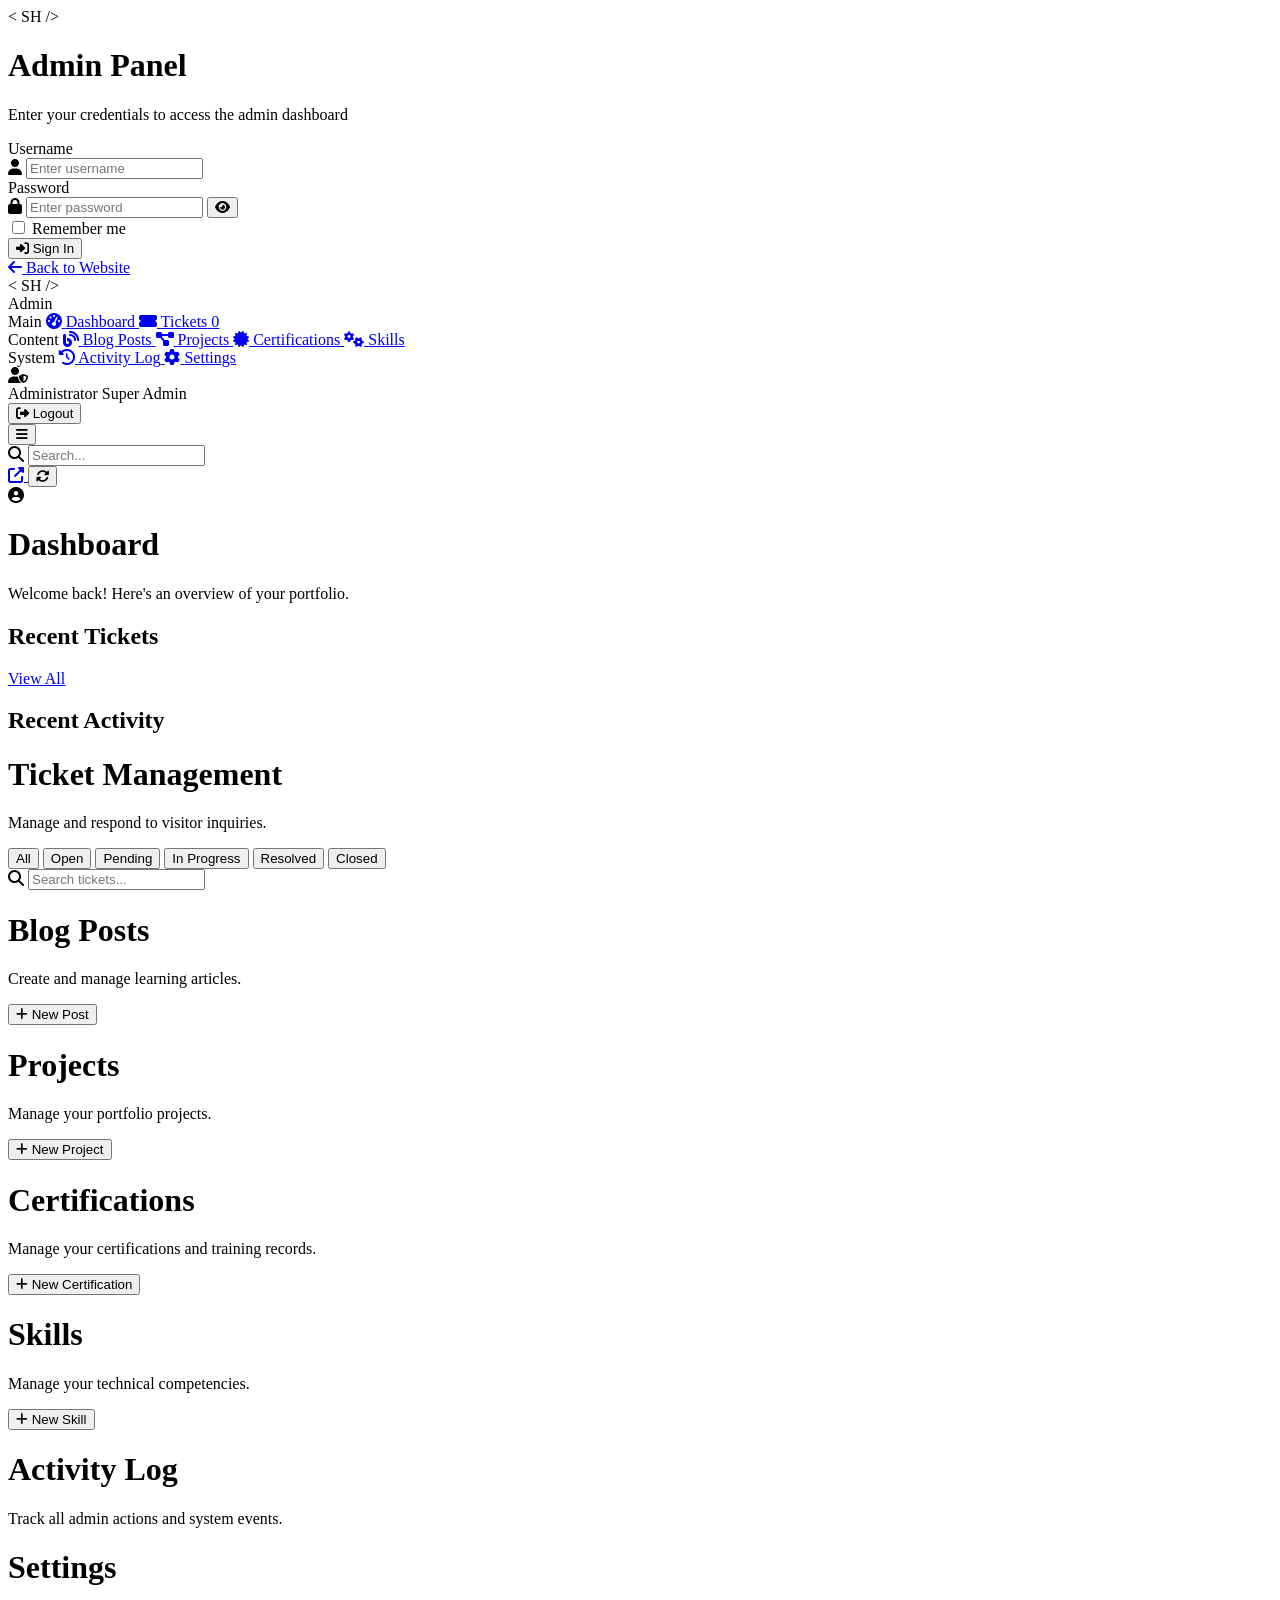
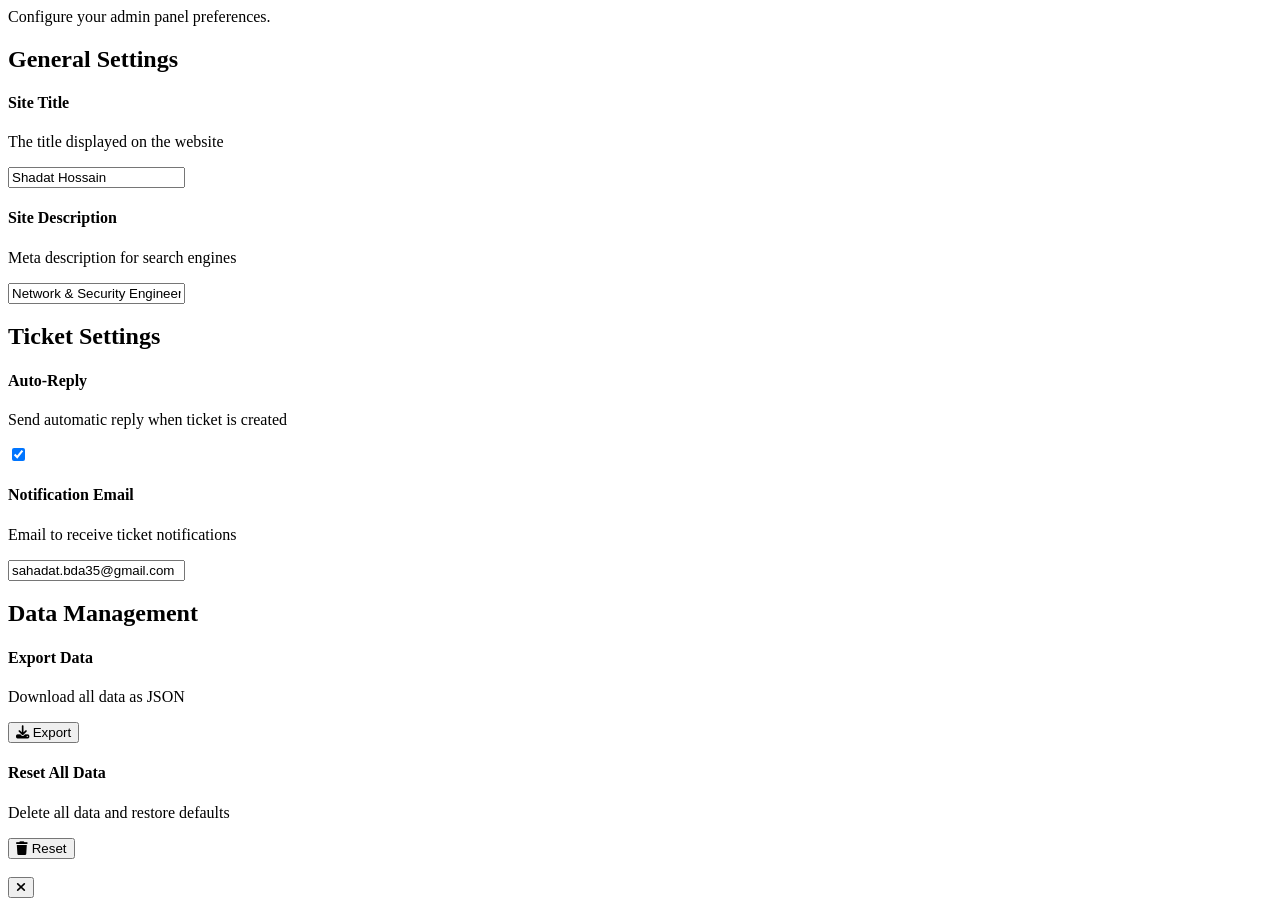
==== admin.html @ 89767248 "Add admin.html file" ====
<!DOCTYPE html>
<html lang="en" data-theme="dark">
<head>
    <meta charset="UTF-8">
    <meta name="viewport" content="width=device-width, initial-scale=1.0">
    <title>Admin Panel | Shadat Hossain</title>
    
    <link rel="preconnect" href="https://fonts.googleapis.com">
    <link rel="preconnect" href="https://fonts.gstatic.com" crossorigin>
    <link href="https://fonts.googleapis.com/css2?family=Inter:wght@300;400;500;600;700;800&family=JetBrains+Mono:wght@400;500;600&display=swap" rel="stylesheet">
    <link rel="stylesheet" href="https://cdnjs.cloudflare.com/ajax/libs/font-awesome/6.4.0/css/all.min.css">
    
    <link rel="stylesheet" href="css/style.css">
    <link rel="stylesheet" href="css/admin.css">
    <link rel="stylesheet" href="css/responsive.css">
</head>
<body class="admin-body">
    
    <!-- Login Screen -->
    <div id="loginScreen" class="login-screen">
        <div class="login-container">
            <div class="login-header">
                <div class="login-logo">
                    <span class="logo-bracket">&lt;</span>
                    <span class="logo-text">SH</span>
                    <span class="logo-bracket">/&gt;</span>
                </div>
                <h1>Admin Panel</h1>
                <p>Enter your credentials to access the admin dashboard</p>
            </div>
            
            <form id="loginForm" class="login-form">
                <div class="form-group">
                    <label for="username">Username</label>
                    <div class="input-wrapper">
                        <i class="fas fa-user"></i>
                        <input type="text" id="username" name="username" placeholder="Enter username" required autocomplete="username">
                    </div>
                </div>
                
                <div class="form-group">
                    <label for="password">Password</label>
                    <div class="input-wrapper">
                        <i class="fas fa-lock"></i>
                        <input type="password" id="password" name="password" placeholder="Enter password" required autocomplete="current-password">
                        <button type="button" class="password-toggle" id="passwordToggle">
                            <i class="fas fa-eye"></i>
                        </button>
                    </div>
                </div>
                
                <div class="form-options">
                    <label class="checkbox-label">
                        <input type="checkbox" id="rememberMe">
                        <span>Remember me</span>
                    </label>
                </div>
                
                <button type="submit" class="btn btn-primary btn-full" id="loginBtn">
                    <i class="fas fa-sign-in-alt"></i>
                    <span>Sign In</span>
                </button>
            </form>
            
            <div class="login-footer">
                <a href="index.html"><i class="fas fa-arrow-left"></i> Back to Website</a>
            </div>
        </div>
    </div>
    
    <!-- Admin Dashboard -->
    <div id="adminDashboard" class="admin-dashboard hidden">
        
        <!-- Sidebar -->
        <aside class="admin-sidebar" id="adminSidebar">
            <div class="sidebar-header">
                <div class="sidebar-logo">
                    <span class="logo-bracket">&lt;</span>
                    <span class="logo-text">SH</span>
                    <span class="logo-bracket">/&gt;</span>
                </div>
                <span class="sidebar-title">Admin</span>
            </div>
            
            <nav class="sidebar-nav">
                <div class="nav-section">
                    <span class="nav-section-title">Main</span>
                    <a href="#" class="sidebar-link active" data-page="dashboard">
                        <i class="fas fa-tachometer-alt"></i>
                        <span>Dashboard</span>
                    </a>
                    <a href="#" class="sidebar-link" data-page="tickets">
                        <i class="fas fa-ticket-alt"></i>
                        <span>Tickets</span>
                        <span class="nav-badge" id="ticketsBadge">0</span>
                    </a>
                </div>
                
                <div class="nav-section">
                    <span class="nav-section-title">Content</span>
                    <a href="#" class="sidebar-link" data-page="posts">
                        <i class="fas fa-blog"></i>
                        <span>Blog Posts</span>
                    </a>
                    <a href="#" class="sidebar-link" data-page="projects">
                        <i class="fas fa-project-diagram"></i>
                        <span>Projects</span>
                    </a>
                    <a href="#" class="sidebar-link" data-page="certifications">
                        <i class="fas fa-certificate"></i>
                        <span>Certifications</span>
                    </a>
                    <a href="#" class="sidebar-link" data-page="skills">
                        <i class="fas fa-cogs"></i>
                        <span>Skills</span>
                    </a>
                </div>
                
                <div class="nav-section">
                    <span class="nav-section-title">System</span>
                    <a href="#" class="sidebar-link" data-page="activity">
                        <i class="fas fa-history"></i>
                        <span>Activity Log</span>
                    </a>
                    <a href="#" class="sidebar-link" data-page="settings">
                        <i class="fas fa-cog"></i>
                        <span>Settings</span>
                    </a>
                </div>
            </nav>
            
            <div class="sidebar-footer">
                <div class="admin-info">
                    <div class="admin-avatar">
                        <i class="fas fa-user-shield"></i>
                    </div>
                    <div class="admin-details">
                        <span class="admin-name" id="adminName">Administrator</span>
                        <span class="admin-role">Super Admin</span>
                    </div>
                </div>
                <button class="btn btn-outline btn-sm" id="logoutBtn">
                    <i class="fas fa-sign-out-alt"></i>
                    Logout
                </button>
            </div>
        </aside>
        
        <!-- Main Content -->
        <main class="admin-main">
            
            <!-- Top Bar -->
            <header class="admin-topbar">
                <button class="sidebar-toggle" id="sidebarToggle">
                    <i class="fas fa-bars"></i>
                </button>
                <div class="topbar-search">
                    <i class="fas fa-search"></i>
                    <input type="text" placeholder="Search..." id="globalSearch">
                </div>
                <div class="topbar-actions">
                    <a href="index.html" class="topbar-btn" title="View Website">
                        <i class="fas fa-external-link-alt"></i>
                    </a>
                    <button class="topbar-btn" id="refreshBtn" title="Refresh">
                        <i class="fas fa-sync-alt"></i>
                    </button>
                    <div class="topbar-user">
                        <i class="fas fa-user-circle"></i>
                    </div>
                </div>
            </header>
            
            <!-- Dashboard Page -->
            <div class="admin-page active" id="page-dashboard">
                <div class="page-header">
                    <h1>Dashboard</h1>
                    <p>Welcome back! Here's an overview of your portfolio.</p>
                </div>
                
                <!-- Stats Grid -->
                <div class="stats-grid" id="statsGrid">
                    <!-- Stats will be dynamically loaded -->
                </div>
                
                <!-- Recent Tickets -->
                <div class="dashboard-section">
                    <div class="section-header-inline">
                        <h2>Recent Tickets</h2>
                        <a href="#" class="btn btn-outline btn-sm" data-page="tickets">View All</a>
                    </div>
                    <div class="tickets-list" id="recentTickets">
                        <!-- Recent tickets will be loaded here -->
                    </div>
                </div>
                
                <!-- Recent Activity -->
                <div class="dashboard-section">
                    <div class="section-header-inline">
                        <h2>Recent Activity</h2>
                    </div>
                    <div class="activity-list" id="recentActivity">
                        <!-- Activity will be loaded here -->
                    </div>
                </div>
            </div>
            
            <!-- Tickets Page -->
            <div class="admin-page" id="page-tickets">
                <div class="page-header">
                    <h1>Ticket Management</h1>
                    <p>Manage and respond to visitor inquiries.</p>
                </div>
                
                <!-- Ticket Stats -->
                <div class="ticket-stats" id="ticketStats">
                    <!-- Stats will be loaded here -->
                </div>
                
                <!-- Filters -->
                <div class="ticket-filters">
                    <div class="filter-buttons" id="ticketFilterButtons">
                        <button class="filter-btn active" data-status="all">All</button>
                        <button class="filter-btn" data-status="open">Open</button>
                        <button class="filter-btn" data-status="pending">Pending</button>
                        <button class="filter-btn" data-status="in_progress">In Progress</button>
                        <button class="filter-btn" data-status="resolved">Resolved</button>
                        <button class="filter-btn" data-status="closed">Closed</button>
                    </div>
                    <div class="search-box">
                        <i class="fas fa-search"></i>
                        <input type="text" id="ticketSearch" placeholder="Search tickets...">
                    </div>
                </div>
                
                <!-- Tickets List -->
                <div class="tickets-container" id="ticketsContainer">
                    <!-- Tickets will be loaded here -->
                </div>
            </div>
            
            <!-- Blog Posts Page -->
            <div class="admin-page" id="page-posts">
                <div class="page-header">
                    <div>
                        <h1>Blog Posts</h1>
                        <p>Create and manage learning articles.</p>
                    </div>
                    <button class="btn btn-primary" id="newPostBtn">
                        <i class="fas fa-plus"></i>
                        New Post
                    </button>
                </div>
                
                <div class="posts-container" id="postsContainer">
                    <!-- Posts will be loaded here -->
                </div>
            </div>
            
            <!-- Projects Page -->
            <div class="admin-page" id="page-projects">
                <div class="page-header">
                    <div>
                        <h1>Projects</h1>
                        <p>Manage your portfolio projects.</p>
                    </div>
                    <button class="btn btn-primary" id="newProjectBtn">
                        <i class="fas fa-plus"></i>
                        New Project
                    </button>
                </div>
                
                <div class="items-container" id="projectsContainer">
                    <!-- Projects will be loaded here -->
                </div>
            </div>
            
            <!-- Certifications Page -->
            <div class="admin-page" id="page-certifications">
                <div class="page-header">
                    <div>
                        <h1>Certifications</h1>
                        <p>Manage your certifications and training records.</p>
                    </div>
                    <button class="btn btn-primary" id="newCertBtn">
                        <i class="fas fa-plus"></i>
                        New Certification
                    </button>
                </div>
                
                <div class="items-container" id="certsContainer">
                    <!-- Certifications will be loaded here -->
                </div>
            </div>
            
            <!-- Skills Page -->
            <div class="admin-page" id="page-skills">
                <div class="page-header">
                    <div>
                        <h1>Skills</h1>
                        <p>Manage your technical competencies.</p>
                    </div>
                    <button class="btn btn-primary" id="newSkillBtn">
                        <i class="fas fa-plus"></i>
                        New Skill
                    </button>
                </div>
                
                <div class="items-container" id="skillsContainer">
                    <!-- Skills will be loaded here -->
                </div>
            </div>
            
            <!-- Activity Log Page -->
            <div class="admin-page" id="page-activity">
                <div class="page-header">
                    <h1>Activity Log</h1>
                    <p>Track all admin actions and system events.</p>
                </div>
                
                <div class="activity-container" id="activityContainer">
                    <!-- Activity will be loaded here -->
                </div>
            </div>
            
            <!-- Settings Page -->
            <div class="admin-page" id="page-settings">
                <div class="page-header">
                    <h1>Settings</h1>
                    <p>Configure your admin panel preferences.</p>
                </div>
                
                <div class="settings-container">
                    <div class="settings-section">
                        <h2>General Settings</h2>
                        <div class="setting-item">
                            <div class="setting-info">
                                <h4>Site Title</h4>
                                <p>The title displayed on the website</p>
                            </div>
                            <input type="text" class="setting-input" id="settingSiteTitle" value="Shadat Hossain">
                        </div>
                        <div class="setting-item">
                            <div class="setting-info">
                                <h4>Site Description</h4>
                                <p>Meta description for search engines</p>
                            </div>
                            <input type="text" class="setting-input" id="settingSiteDesc" value="Network & Security Engineer Portfolio">
                        </div>
                    </div>
                    
                    <div class="settings-section">
                        <h2>Ticket Settings</h2>
                        <div class="setting-item">
                            <div class="setting-info">
                                <h4>Auto-Reply</h4>
                                <p>Send automatic reply when ticket is created</p>
                            </div>
                            <label class="toggle-switch">
                                <input type="checkbox" id="settingAutoReply" checked>
                                <span class="toggle-slider"></span>
                            </label>
                        </div>
                        <div class="setting-item">
                            <div class="setting-info">
                                <h4>Notification Email</h4>
                                <p>Email to receive ticket notifications</p>
                            </div>
                            <input type="email" class="setting-input" id="settingNotifyEmail" value="sahadat.bda35@gmail.com">
                        </div>
                    </div>
                    
                    <div class="settings-section">
                        <h2>Data Management</h2>
                        <div class="setting-item">
                            <div class="setting-info">
                                <h4>Export Data</h4>
                                <p>Download all data as JSON</p>
                            </div>
                            <button class="btn btn-outline" id="exportDataBtn">
                                <i class="fas fa-download"></i>
                                Export
                            </button>
                        </div>
                        <div class="setting-item danger">
                            <div class="setting-info">
                                <h4>Reset All Data</h4>
                                <p>Delete all data and restore defaults</p>
                            </div>
                            <button class="btn btn-danger" id="resetDataBtn">
                                <i class="fas fa-trash"></i>
                                Reset
                            </button>
                        </div>
                    </div>
                </div>
            </div>
            
        </main>
    </div>
    
    <!-- Toast Container -->
    <div class="toast-container" id="toastContainer"></div>
    
    <!-- Modal -->
    <div class="modal-overlay" id="modalOverlay">
        <div class="modal" id="modal">
            <div class="modal-header">
                <h3 class="modal-title" id="modalTitle"></h3>
                <button class="modal-close" id="modalClose">
                    <i class="fas fa-times"></i>
                </button>
            </div>
            <div class="modal-body" id="modalBody"></div>
        </div>
    </div>
    
    <!-- Scripts -->
    <script src="js/utils.js"></script>
    <script src="js/tickets.js"></script>
    <script src="js/blog.js"></script>
    <script src="js/admin.js"></script>
</body>
</html>
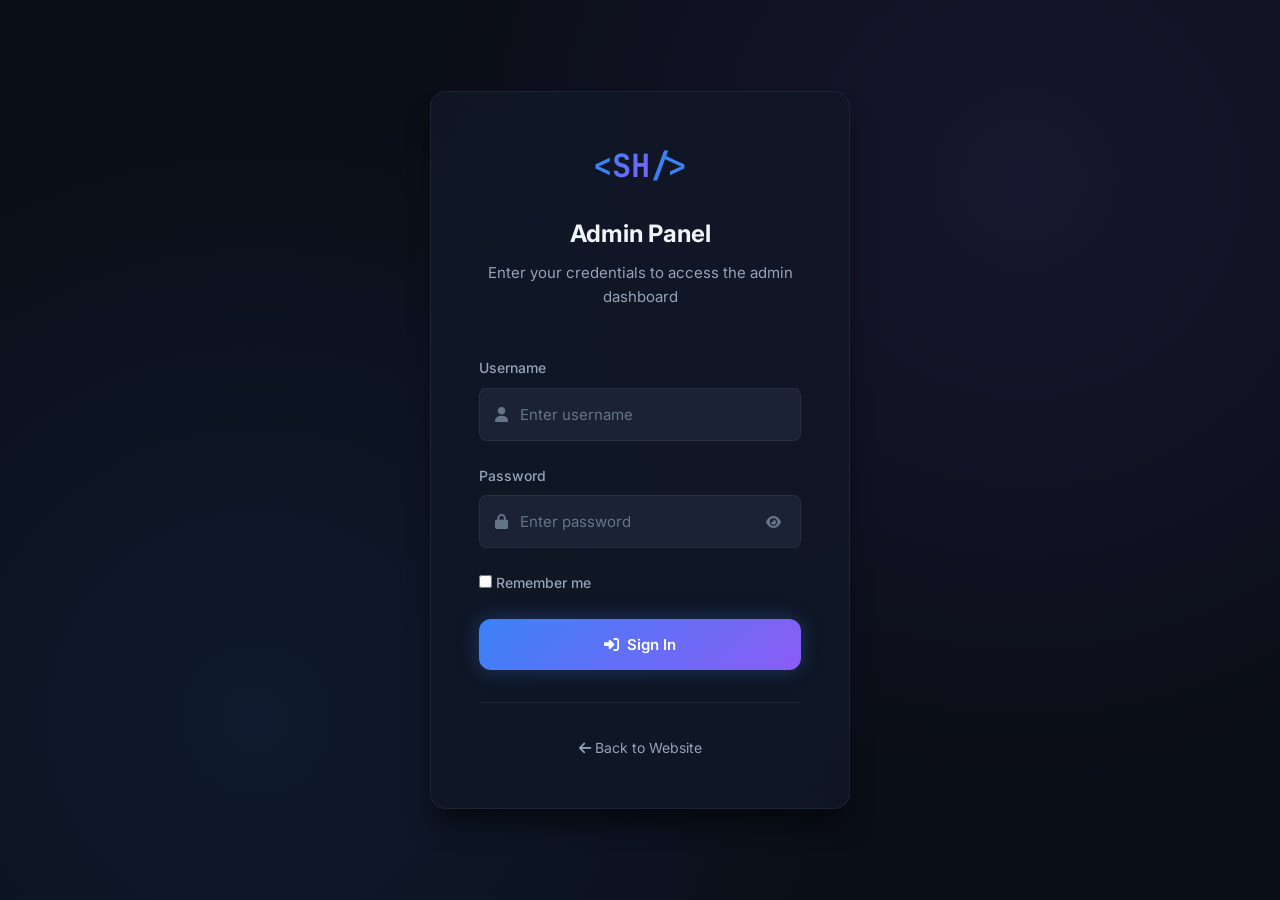
==== commit f1e427ee: "Update admin.html" ====
--- a/admin.html
+++ b/admin.html
@@ -331,6 +331,106 @@
                 </div>
                 
                 <div class="settings-container">
+
+                    <!-- NEW: Profile Settings -->
+                    <div class="settings-section">
+                        <h2>Profile Settings</h2>
+                        <div class="setting-item profile-upload-section">
+                            <div class="setting-info">
+                                <h4>Profile Picture</h4>
+                                <p>Upload your photo (appears in the hero section)</p>
+                            </div>
+                            <div class="profile-upload-container">
+                                <div class="profile-preview" id="profilePreview">
+                                    <i class="fas fa-user"></i>
+                                </div>
+                                <input type="file" id="profileImageInput" accept="image/*" hidden>
+                                <button class="btn btn-outline btn-sm" onclick="document.getElementById('profileImageInput').click()">
+                                    <i class="fas fa-upload"></i> Upload
+                                </button>
+                                <button class="btn btn-danger btn-sm" id="removeProfileBtn">
+                                    <i class="fas fa-trash"></i> Remove
+                                </button>
+                            </div>
+                        </div>
+                        <div class="setting-item">
+                            <div class="setting-info">
+                                <h4>Display Name</h4>
+                                <p>Your name shown on the website</p>
+                            </div>
+                            <input type="text" class="setting-input" id="settingDisplayName" value="Shadat Hossain">
+                        </div>
+                        <div class="setting-item">
+                            <div class="setting-info">
+                                <h4>Professional Title</h4>
+                                <p>Your role / title</p>
+                            </div>
+                            <input type="text" class="setting-input" id="settingTitle" value="Network & Security Engineer">
+                        </div>
+                        <div class="setting-item">
+                            <div class="setting-info">
+                                <h4>Tagline / Badge Text</h4>
+                                <p>Short status text shown in hero badge</p>
+                            </div>
+                            <input type="text" class="setting-input" id="settingTagline" value="Available for opportunities">
+                        </div>
+                    </div>
+
+                    <!-- NEW: Social Media Links -->
+                    <div class="settings-section">
+                        <h2>Social Media Links</h2>
+                        <div class="setting-item">
+                            <div class="setting-info"><h4><i class="fab fa-github"></i> GitHub</h4></div>
+                            <input type="url" class="setting-input" id="settingGithub" placeholder="https://github.com/username">
+                        </div>
+                        <div class="setting-item">
+                            <div class="setting-info"><h4><i class="fab fa-linkedin"></i> LinkedIn</h4></div>
+                            <input type="url" class="setting-input" id="settingLinkedin" placeholder="https://linkedin.com/in/username">
+                        </div>
+                        <div class="setting-item">
+                            <div class="setting-info"><h4><i class="fab fa-twitter"></i> Twitter / X</h4></div>
+                            <input type="url" class="setting-input" id="settingTwitter" placeholder="https://twitter.com/username">
+                        </div>
+                        <div class="setting-item">
+                            <div class="setting-info"><h4><i class="fab fa-facebook"></i> Facebook</h4></div>
+                            <input type="url" class="setting-input" id="settingFacebook" placeholder="https://facebook.com/username">
+                        </div>
+                        <div class="setting-item">
+                            <div class="setting-info"><h4><i class="fab fa-whatsapp"></i> WhatsApp</h4></div>
+                            <input type="url" class="setting-input" id="settingWhatsapp" placeholder="https://wa.me/8801XXXXXXXXX">
+                        </div>
+                        <div class="setting-item">
+                            <div class="setting-info"><h4><i class="fas fa-envelope"></i> Email</h4></div>
+                            <input type="email" class="setting-input" id="settingEmail" placeholder="your@email.com">
+                        </div>
+                        <div class="setting-item">
+                            <div class="setting-info"><h4><i class="fas fa-phone"></i> Phone</h4></div>
+                            <input type="tel" class="setting-input" id="settingPhone" placeholder="+880 1XXX XXXXXX">
+                        </div>
+                    </div>
+
+                    <!-- NEW: CV / Resume -->
+                    <div class="settings-section">
+                        <h2>CV / Resume</h2>
+                        <div class="setting-item">
+                            <div class="setting-info">
+                                <h4>CV File</h4>
+                                <p>Upload your CV (PDF recommended)</p>
+                            </div>
+                            <div class="profile-upload-container">
+                                <input type="file" id="cvFileInput" accept=".pdf,.doc,.docx" hidden>
+                                <button class="btn btn-outline btn-sm" onclick="document.getElementById('cvFileInput').click()">
+                                    <i class="fas fa-upload"></i> Upload CV
+                                </button>
+                                <span id="cvFileName" style="font-size: 0.875rem; color: var(--text-muted);">No file uploaded</span>
+                            </div>
+                        </div>
+                        <div class="setting-item">
+                            <div class="setting-info"><h4>CV Button Text</h4></div>
+                            <input type="text" class="setting-input" id="settingCvButtonText" value="View CV">
+                        </div>
+                    </div>
+
                     <div class="settings-section">
                         <h2>General Settings</h2>
                         <div class="setting-item">
--- a/css/style.css
+++ b/css/style.css
@@ -0,0 +1,2956 @@
+/* ============================================================
+   SHADAT HOSSAIN PORTFOLIO - MAIN STYLESHEET
+   International Level Professional Portfolio
+   ============================================================ */
+
+/* ============================================================
+   CSS VARIABLES & THEMING
+   ============================================================ */
+:root {
+    /* Colors - Dark Theme (Default) */
+    --bg-primary: #0a0e17;
+    --bg-secondary: #111827;
+    --bg-tertiary: #1a2234;
+    --bg-card: rgba(17, 24, 39, 0.8);
+    --bg-elevated: #1e293b;
+    --bg-hover: #263044;
+    
+    /* Text Colors */
+    --text-primary: #f1f5f9;
+    --text-secondary: #94a3b8;
+    --text-muted: #64748b;
+    --text-inverse: #0a0e17;
+    
+    /* Accent Colors */
+    --accent-primary: #3b82f6;
+    --accent-secondary: #8b5cf6;
+    --accent-tertiary: #06b6d4;
+    --accent-success: #10b981;
+    --accent-warning: #f59e0b;
+    --accent-danger: #ef4444;
+    --accent-info: #0ea5e9;
+    
+    /* Gradients */
+    --gradient-primary: linear-gradient(135deg, #3b82f6 0%, #8b5cf6 100%);
+    --gradient-secondary: linear-gradient(135deg, #06b6d4 0%, #3b82f6 100%);
+    --gradient-accent: linear-gradient(135deg, #8b5cf6 0%, #ec4899 100%);
+    --gradient-success: linear-gradient(135deg, #10b981 0%, #06b6d4 100%);
+    --gradient-danger: linear-gradient(135deg, #ef4444 0%, #f59e0b 100%);
+    
+    /* Borders */
+    --border-color: rgba(148, 163, 184, 0.1);
+    --border-hover: rgba(148, 163, 184, 0.2);
+    --border-accent: rgba(59, 130, 246, 0.3);
+    
+    /* Shadows */
+    --shadow-sm: 0 1px 2px rgba(0, 0, 0, 0.3);
+    --shadow-md: 0 4px 6px -1px rgba(0, 0, 0, 0.4);
+    --shadow-lg: 0 10px 15px -3px rgba(0, 0, 0, 0.5);
+    --shadow-xl: 0 20px 25px -5px rgba(0, 0, 0, 0.5);
+    --shadow-glow: 0 0 20px rgba(59, 130, 246, 0.3);
+    
+    /* Typography */
+    --font-sans: 'Inter', -apple-system, BlinkMacSystemFont, 'Segoe UI', sans-serif;
+    --font-mono: 'JetBrains Mono', 'Fira Code', monospace;
+    --font-display: 'Space Grotesk', 'Inter', sans-serif;
+    
+    /* Spacing */
+    --space-xs: 0.25rem;
+    --space-sm: 0.5rem;
+    --space-md: 1rem;
+    --space-lg: 1.5rem;
+    --space-xl: 2rem;
+    --space-2xl: 3rem;
+    --space-3xl: 4rem;
+    --space-4xl: 6rem;
+    
+    /* Border Radius */
+    --radius-sm: 0.375rem;
+    --radius-md: 0.5rem;
+    --radius-lg: 0.75rem;
+    --radius-xl: 1rem;
+    --radius-2xl: 1.5rem;
+    --radius-full: 9999px;
+    
+    /* Transitions */
+    --transition-fast: 150ms ease;
+    --transition-base: 250ms ease;
+    --transition-slow: 350ms ease;
+    
+    /* Layout */
+    --container-max: 1400px;
+    --nav-height: 80px;
+}
+
+/* Light Theme */
+[data-theme="light"] {
+    --bg-primary: #f8fafc;
+    --bg-secondary: #f1f5f9;
+    --bg-tertiary: #e2e8f0;
+    --bg-card: rgba(255, 255, 255, 0.9);
+    --bg-elevated: #ffffff;
+    --bg-hover: #f1f5f9;
+    
+    --text-primary: #0f172a;
+    --text-secondary: #475569;
+    --text-muted: #94a3b8;
+    --text-inverse: #f8fafc;
+    
+    --border-color: rgba(15, 23, 42, 0.1);
+    --border-hover: rgba(15, 23, 42, 0.2);
+    
+    --shadow-sm: 0 1px 2px rgba(0, 0, 0, 0.05);
+    --shadow-md: 0 4px 6px -1px rgba(0, 0, 0, 0.1);
+    --shadow-lg: 0 10px 15px -3px rgba(0, 0, 0, 0.1);
+    --shadow-xl: 0 20px 25px -5px rgba(0, 0, 0, 0.1);
+    --shadow-glow: 0 0 20px rgba(59, 130, 246, 0.2);
+}
+
+/* ============================================================
+   RESET & BASE STYLES
+   ============================================================ */
+*, *::before, *::after {
+    margin: 0;
+    padding: 0;
+    box-sizing: border-box;
+}
+
+html {
+    scroll-behavior: smooth;
+    scroll-padding-top: var(--nav-height);
+    font-size: 16px;
+    -webkit-font-smoothing: antialiased;
+    -moz-osx-font-smoothing: grayscale;
+}
+
+body {
+    font-family: var(--font-sans);
+    background-color: var(--bg-primary);
+    color: var(--text-primary);
+    line-height: 1.6;
+    overflow-x: hidden;
+    min-height: 100vh;
+    transition: background-color var(--transition-base), color var(--transition-base);
+}
+
+body.modal-open {
+    overflow: hidden;
+}
+
+a {
+    color: inherit;
+    text-decoration: none;
+    transition: color var(--transition-fast);
+}
+
+button {
+    font-family: inherit;
+    cursor: pointer;
+    border: none;
+    background: none;
+}
+
+img {
+    max-width: 100%;
+    height: auto;
+    display: block;
+}
+
+ul, ol {
+    list-style: none;
+}
+
+input, textarea, select {
+    font-family: inherit;
+    font-size: inherit;
+}
+
+/* Selection */
+::selection {
+    background: var(--accent-primary);
+    color: white;
+}
+
+/* Scrollbar */
+::-webkit-scrollbar {
+    width: 10px;
+    height: 10px;
+}
+
+::-webkit-scrollbar-track {
+    background: var(--bg-secondary);
+}
+
+::-webkit-scrollbar-thumb {
+    background: var(--bg-hover);
+    border-radius: var(--radius-full);
+    border: 2px solid var(--bg-secondary);
+}
+
+::-webkit-scrollbar-thumb:hover {
+    background: var(--accent-primary);
+}
+
+/* ============================================================
+   PRELOADER
+   ============================================================ */
+.preloader {
+    position: fixed;
+    inset: 0;
+    background: var(--bg-primary);
+    display: flex;
+    align-items: center;
+    justify-content: center;
+    z-index: 10000;
+    transition: opacity 0.5s ease, visibility 0.5s ease;
+}
+
+.preloader.hidden {
+    opacity: 0;
+    visibility: hidden;
+}
+
+.preloader-content {
+    text-align: center;
+}
+
+.terminal-loader {
+    font-family: var(--font-mono);
+    font-size: 1rem;
+    color: var(--accent-primary);
+    margin-bottom: var(--space-lg);
+}
+
+.terminal-prompt {
+    color: var(--accent-success);
+}
+
+.terminal-text {
+    color: var(--text-secondary);
+}
+
+.cursor {
+    animation: blink 1s step-end infinite;
+}
+
+@keyframes blink {
+    0%, 100% { opacity: 1; }
+    50% { opacity: 0; }
+}
+
+.loader-progress {
+    width: 300px;
+    height: 4px;
+    background: var(--bg-tertiary);
+    border-radius: var(--radius-full);
+    overflow: hidden;
+    margin: 0 auto;
+}
+
+.loader-bar {
+    height: 100%;
+    width: 0;
+    background: var(--gradient-primary);
+    border-radius: var(--radius-full);
+    transition: width 0.3s ease;
+}
+
+/* ============================================================
+   BACKGROUND EFFECTS
+   ============================================================ */
+.bg-effects {
+    position: fixed;
+    inset: 0;
+    pointer-events: none;
+    z-index: -1;
+    overflow: hidden;
+}
+
+.grid-overlay {
+    position: absolute;
+    inset: 0;
+    background-image: 
+        linear-gradient(rgba(59, 130, 246, 0.03) 1px, transparent 1px),
+        linear-gradient(90deg, rgba(59, 130, 246, 0.03) 1px, transparent 1px);
+    background-size: 50px 50px;
+    mask-image: radial-gradient(ellipse at center, black 0%, transparent 70%);
+}
+
+.glow-orb {
+    position: absolute;
+    border-radius: 50%;
+    filter: blur(100px);
+    opacity: 0.3;
+    animation: float 20s ease-in-out infinite;
+}
+
+.glow-orb-1 {
+    width: 600px;
+    height: 600px;
+    background: var(--accent-primary);
+    top: -200px;
+    right: -200px;
+    animation-delay: 0s;
+}
+
+.glow-orb-2 {
+    width: 500px;
+    height: 500px;
+    background: var(--accent-secondary);
+    bottom: -150px;
+    left: -150px;
+    animation-delay: -7s;
+}
+
+.glow-orb-3 {
+    width: 400px;
+    height: 400px;
+    background: var(--accent-tertiary);
+    top: 50%;
+    left: 50%;
+    transform: translate(-50%, -50%);
+    animation-delay: -14s;
+}
+
+@keyframes float {
+    0%, 100% { transform: translate(0, 0) scale(1); }
+    25% { transform: translate(50px, -50px) scale(1.1); }
+    50% { transform: translate(-30px, 30px) scale(0.9); }
+    75% { transform: translate(20px, 20px) scale(1.05); }
+}
+
+#particleCanvas {
+    position: absolute;
+    inset: 0;
+    width: 100%;
+    height: 100%;
+    opacity: 0.5;
+}
+
+/* ============================================================
+   NAVIGATION
+   ============================================================ */
+.navbar {
+    position: fixed;
+    top: 0;
+    left: 0;
+    right: 0;
+    height: var(--nav-height);
+    background: rgba(10, 14, 23, 0.8);
+    backdrop-filter: blur(20px);
+    -webkit-backdrop-filter: blur(20px);
+    border-bottom: 1px solid var(--border-color);
+    z-index: 1000;
+    transition: all var(--transition-base);
+}
+
+.navbar.scrolled {
+    height: 70px;
+    background: rgba(10, 14, 23, 0.95);
+    box-shadow: var(--shadow-lg);
+}
+
+[data-theme="light"] .navbar {
+    background: rgba(248, 250, 252, 0.8);
+}
+
+[data-theme="light"] .navbar.scrolled {
+    background: rgba(248, 250, 252, 0.95);
+}
+
+.nav-container {
+    max-width: var(--container-max);
+    margin: 0 auto;
+    padding: 0 var(--space-xl);
+    height: 100%;
+    display: flex;
+    align-items: center;
+    justify-content: space-between;
+    gap: var(--space-xl);
+}
+
+.nav-logo {
+    display: flex;
+    align-items: center;
+    gap: var(--space-md);
+    flex-shrink: 0;
+}
+
+.logo-icon {
+    font-family: var(--font-mono);
+    font-size: 1.5rem;
+    font-weight: 700;
+    display: flex;
+    align-items: center;
+}
+
+.logo-bracket {
+    color: var(--accent-primary);
+}
+
+.logo-text {
+    background: var(--gradient-primary);
+    -webkit-background-clip: text;
+    -webkit-text-fill-color: transparent;
+    background-clip: text;
+}
+
+.logo-info {
+    display: flex;
+    flex-direction: column;
+}
+
+.logo-name {
+    font-weight: 700;
+    font-size: 1rem;
+    color: var(--text-primary);
+}
+
+.logo-role {
+    font-size: 0.75rem;
+    color: var(--text-muted);
+    font-family: var(--font-mono);
+}
+
+.nav-menu {
+    display: flex;
+    align-items: center;
+    gap: var(--space-xs);
+}
+
+.nav-link {
+    display: flex;
+    align-items: center;
+    gap: var(--space-sm);
+    padding: var(--space-sm) var(--space-md);
+    border-radius: var(--radius-md);
+    font-size: 0.875rem;
+    font-weight: 500;
+    color: var(--text-secondary);
+    transition: all var(--transition-fast);
+    position: relative;
+}
+
+.nav-link i {
+    font-size: 0.875rem;
+    opacity: 0.7;
+    transition: all var(--transition-fast);
+}
+
+.nav-link:hover {
+    color: var(--text-primary);
+    background: var(--bg-hover);
+}
+
+.nav-link:hover i {
+    opacity: 1;
+    color: var(--accent-primary);
+}
+
+.nav-link.active {
+    color: var(--accent-primary);
+    background: rgba(59, 130, 246, 0.1);
+}
+
+.nav-link.active i {
+    opacity: 1;
+}
+
+.nav-link.active::after {
+    content: '';
+    position: absolute;
+    bottom: -1px;
+    left: 50%;
+    transform: translateX(-50%);
+    width: 20px;
+    height: 2px;
+    background: var(--gradient-primary);
+    border-radius: var(--radius-full);
+}
+
+.nav-actions {
+    display: flex;
+    align-items: center;
+    gap: var(--space-sm);
+}
+
+.theme-toggle {
+    width: 40px;
+    height: 40px;
+    border-radius: var(--radius-md);
+    display: flex;
+    align-items: center;
+    justify-content: center;
+    color: var(--text-secondary);
+    background: var(--bg-tertiary);
+    border: 1px solid var(--border-color);
+    transition: all var(--transition-fast);
+}
+
+.theme-toggle:hover {
+    color: var(--accent-primary);
+    border-color: var(--accent-primary);
+    background: rgba(59, 130, 246, 0.1);
+}
+
+.admin-btn {
+    display: flex;
+    align-items: center;
+    gap: var(--space-sm);
+    padding: var(--space-sm) var(--space-md);
+    border-radius: var(--radius-md);
+    font-size: 0.875rem;
+    font-weight: 600;
+    color: var(--text-primary);
+    background: var(--gradient-primary);
+    transition: all var(--transition-fast);
+    box-shadow: var(--shadow-glow);
+}
+
+.admin-btn:hover {
+    transform: translateY(-2px);
+    box-shadow: 0 0 30px rgba(59, 130, 246, 0.5);
+}
+
+.mobile-menu-btn {
+    display: none;
+    flex-direction: column;
+    gap: 5px;
+    width: 40px;
+    height: 40px;
+    align-items: center;
+    justify-content: center;
+    border-radius: var(--radius-md);
+    background: var(--bg-tertiary);
+    border: 1px solid var(--border-color);
+}
+
+.mobile-menu-btn span {
+    display: block;
+    width: 20px;
+    height: 2px;
+    background: var(--text-primary);
+    border-radius: var(--radius-full);
+    transition: all var(--transition-fast);
+}
+
+.mobile-menu-btn.active span:nth-child(1) {
+    transform: translateY(7px) rotate(45deg);
+}
+
+.mobile-menu-btn.active span:nth-child(2) {
+    opacity: 0;
+}
+
+.mobile-menu-btn.active span:nth-child(3) {
+    transform: translateY(-7px) rotate(-45deg);
+}
+
+/* ============================================================
+   HERO SECTION
+   ============================================================ */
+.hero-section {
+    min-height: 100vh;
+    display: flex;
+    align-items: center;
+    padding: calc(var(--nav-height) + var(--space-3xl)) var(--space-xl) var(--space-3xl);
+    position: relative;
+}
+
+.hero-container {
+    max-width: var(--container-max);
+    margin: 0 auto;
+    width: 100%;
+    display: grid;
+    grid-template-columns: 1fr 1fr;
+    gap: var(--space-4xl);
+    align-items: center;
+}
+
+.hero-content {
+    max-width: 650px;
+}
+
+.hero-badge {
+    display: inline-flex;
+    align-items: center;
+    gap: var(--space-sm);
+    padding: var(--space-sm) var(--space-md);
+    background: rgba(16, 185, 129, 0.1);
+    border: 1px solid rgba(16, 185, 129, 0.3);
+    border-radius: var(--radius-full);
+    font-size: 0.875rem;
+    font-weight: 500;
+    color: var(--accent-success);
+    margin-bottom: var(--space-xl);
+}
+
+.badge-dot {
+    width: 8px;
+    height: 8px;
+    background: var(--accent-success);
+    border-radius: 50%;
+    animation: pulse 2s ease-in-out infinite;
+}
+
+@keyframes pulse {
+    0%, 100% { opacity: 1; transform: scale(1); }
+    50% { opacity: 0.5; transform: scale(1.2); }
+}
+
+.hero-title {
+    font-family: var(--font-display);
+    font-size: clamp(2.5rem, 5vw, 4rem);
+    font-weight: 700;
+    line-height: 1.1;
+    margin-bottom: var(--space-xl);
+    letter-spacing: -0.02em;
+}
+
+.title-line {
+    display: block;
+}
+
+.gradient-text {
+    background: var(--gradient-primary);
+    -webkit-background-clip: text;
+    -webkit-text-fill-color: transparent;
+    background-clip: text;
+}
+
+.hero-description {
+    font-size: 1.125rem;
+    color: var(--text-secondary);
+    line-height: 1.8;
+    margin-bottom: var(--space-2xl);
+}
+
+.hero-stats {
+    display: grid;
+    grid-template-columns: repeat(4, 1fr);
+    gap: var(--space-lg);
+    margin-bottom: var(--space-2xl);
+    padding: var(--space-xl);
+    background: var(--bg-card);
+    border: 1px solid var(--border-color);
+    border-radius: var(--radius-xl);
+    backdrop-filter: blur(10px);
+}
+
+.stat-item {
+    text-align: center;
+}
+
+.stat-value {
+    font-family: var(--font-display);
+    font-size: 2rem;
+    font-weight: 700;
+    background: var(--gradient-primary);
+    -webkit-background-clip: text;
+    -webkit-text-fill-color: transparent;
+    background-clip: text;
+}
+
+.stat-suffix {
+    font-family: var(--font-display);
+    font-size: 1.5rem;
+    font-weight: 700;
+    color: var(--accent-primary);
+}
+
+.stat-label {
+    display: block;
+    font-size: 0.75rem;
+    color: var(--text-muted);
+    margin-top: var(--space-xs);
+    text-transform: uppercase;
+    letter-spacing: 0.05em;
+}
+
+.hero-actions {
+    display: flex;
+    gap: var(--space-md);
+    margin-bottom: var(--space-2xl);
+}
+
+.btn {
+    display: inline-flex;
+    align-items: center;
+    justify-content: center;
+    gap: var(--space-sm);
+    padding: var(--space-md) var(--space-xl);
+    border-radius: var(--radius-lg);
+    font-size: 0.9375rem;
+    font-weight: 600;
+    transition: all var(--transition-fast);
+    cursor: pointer;
+    border: none;
+    white-space: nowrap;
+}
+
+.btn-primary {
+    background: var(--gradient-primary);
+    color: white;
+    box-shadow: var(--shadow-glow);
+}
+
+.btn-primary:hover {
+    transform: translateY(-2px);
+    box-shadow: 0 0 30px rgba(59, 130, 246, 0.5);
+}
+
+.btn-secondary {
+    background: var(--bg-tertiary);
+    color: var(--text-primary);
+    border: 1px solid var(--border-color);
+}
+
+.btn-secondary:hover {
+    background: var(--bg-hover);
+    border-color: var(--accent-primary);
+}
+
+.btn-outline {
+    background: transparent;
+    color: var(--text-primary);
+    border: 1px solid var(--border-color);
+}
+
+.btn-outline:hover {
+    background: var(--bg-hover);
+    border-color: var(--accent-primary);
+    color: var(--accent-primary);
+}
+
+.btn-full {
+    width: 100%;
+}
+
+.hero-social {
+    display: flex;
+    gap: var(--space-md);
+}
+
+.social-link {
+    width: 45px;
+    height: 45px;
+    display: flex;
+    align-items: center;
+    justify-content: center;
+    border-radius: var(--radius-lg);
+    background: var(--bg-tertiary);
+    border: 1px solid var(--border-color);
+    color: var(--text-secondary);
+    font-size: 1.125rem;
+    transition: all var(--transition-fast);
+}
+
+.social-link:hover {
+    color: var(--accent-primary);
+    border-color: var(--accent-primary);
+    background: rgba(59, 130, 246, 0.1);
+    transform: translateY(-3px);
+}
+
+/* Hero Terminal */
+.hero-terminal {
+    position: relative;
+}
+
+.terminal-window {
+    background: var(--bg-secondary);
+    border: 1px solid var(--border-color);
+    border-radius: var(--radius-xl);
+    overflow: hidden;
+    box-shadow: var(--shadow-xl);
+    animation: terminalFloat 6s ease-in-out infinite;
+}
+
+@keyframes terminalFloat {
+    0%, 100% { transform: translateY(0); }
+    50% { transform: translateY(-10px); }
+}
+
+.terminal-header {
+    display: flex;
+    align-items: center;
+    gap: var(--space-md);
+    padding: var(--space-md) var(--space-lg);
+    background: var(--bg-tertiary);
+    border-bottom: 1px solid var(--border-color);
+}
+
+.terminal-buttons {
+    display: flex;
+    gap: 8px;
+}
+
+.terminal-btn {
+    width: 12px;
+    height: 12px;
+    border-radius: 50%;
+}
+
+.terminal-btn.close { background: #ef4444; }
+.terminal-btn.minimize { background: #f59e0b; }
+.terminal-btn.maximize { background: #10b981; }
+
+.terminal-title {
+    font-family: var(--font-mono);
+    font-size: 0.8125rem;
+    color: var(--text-muted);
+}
+
+.terminal-body {
+    padding: var(--space-lg);
+    font-family: var(--font-mono);
+    font-size: 0.875rem;
+    line-height: 2;
+}
+
+.terminal-line {
+    display: flex;
+    gap: var(--space-sm);
+}
+
+.terminal-prompt {
+    color: var(--accent-success);
+    user-select: none;
+}
+
+.terminal-command {
+    color: var(--text-primary);
+}
+
+.terminal-output {
+    display: flex;
+    gap: var(--space-sm);
+    padding-left: var(--space-lg);
+}
+
+.output-label {
+    color: var(--accent-tertiary);
+}
+
+.output-value {
+    color: var(--text-secondary);
+}
+
+.output-success {
+    color: var(--accent-success);
+}
+
+.output-info {
+    color: var(--accent-info);
+    font-style: italic;
+}
+
+.terminal-cursor {
+    display: inline-block;
+    width: 8px;
+    height: 16px;
+    background: var(--accent-primary);
+    animation: blink 1s step-end infinite;
+    margin-left: var(--space-sm);
+}
+
+.hero-scroll {
+    position: absolute;
+    bottom: var(--space-xl);
+    left: 50%;
+    transform: translateX(-50%);
+}
+
+.scroll-indicator {
+    display: flex;
+    flex-direction: column;
+    align-items: center;
+    gap: var(--space-sm);
+    color: var(--text-muted);
+    font-size: 0.75rem;
+    text-transform: uppercase;
+    letter-spacing: 0.1em;
+    transition: color var(--transition-fast);
+}
+
+.scroll-indicator:hover {
+    color: var(--accent-primary);
+}
+
+.scroll-indicator i {
+    animation: bounce 2s ease-in-out infinite;
+}
+
+@keyframes bounce {
+    0%, 100% { transform: translateY(0); }
+    50% { transform: translateY(8px); }
+}
+
+/* ============================================================
+   SECTIONS - GENERAL
+   ============================================================ */
+.section {
+    padding: var(--space-4xl) var(--space-xl);
+    position: relative;
+}
+
+.section-container {
+    max-width: var(--container-max);
+    margin: 0 auto;
+}
+
+.section-header {
+    text-align: center;
+    margin-bottom: var(--space-3xl);
+}
+
+.section-number {
+    display: inline-block;
+    font-family: var(--font-mono);
+    font-size: 0.875rem;
+    color: var(--accent-primary);
+    margin-bottom: var(--space-sm);
+}
+
+.section-title {
+    font-family: var(--font-display);
+    font-size: clamp(2rem, 4vw, 3rem);
+    font-weight: 700;
+    margin-bottom: var(--space-sm);
+    letter-spacing: -0.02em;
+}
+
+.section-subtitle {
+    font-size: 1.125rem;
+    color: var(--text-secondary);
+    max-width: 600px;
+    margin: 0 auto;
+}
+
+/* ============================================================
+   ABOUT SECTION
+   ============================================================ */
+.about-section {
+    background: var(--bg-secondary);
+}
+
+.about-grid {
+    display: grid;
+    grid-template-columns: 1.5fr 1fr;
+    gap: var(--space-3xl);
+}
+
+.about-content {
+    display: flex;
+    flex-direction: column;
+    gap: var(--space-xl);
+}
+
+.about-card {
+    padding: var(--space-xl);
+    background: var(--bg-card);
+    border: 1px solid var(--border-color);
+    border-radius: var(--radius-xl);
+    transition: all var(--transition-base);
+}
+
+.about-card:hover {
+    border-color: var(--border-accent);
+    transform: translateY(-3px);
+    box-shadow: var(--shadow-lg);
+}
+
+.about-icon {
+    width: 50px;
+    height: 50px;
+    display: flex;
+    align-items: center;
+    justify-content: center;
+    border-radius: var(--radius-lg);
+    background: var(--gradient-primary);
+    color: white;
+    font-size: 1.25rem;
+    margin-bottom: var(--space-md);
+}
+
+.about-card h3 {
+    font-size: 1.25rem;
+    font-weight: 600;
+    margin-bottom: var(--space-sm);
+}
+
+.about-card p {
+    color: var(--text-secondary);
+    line-height: 1.8;
+}
+
+.about-domains {
+    display: flex;
+    flex-direction: column;
+    gap: var(--space-md);
+}
+
+.domain-item {
+    display: flex;
+    align-items: center;
+    gap: var(--space-md);
+    padding: var(--space-md) var(--space-lg);
+    background: var(--bg-card);
+    border: 1px solid var(--border-color);
+    border-radius: var(--radius-lg);
+    transition: all var(--transition-base);
+}
+
+.domain-item:hover {
+    transform: translateX(5px);
+}
+
+.domain-item.primary { border-left: 3px solid var(--accent-primary); }
+.domain-item.secondary { border-left: 3px solid var(--accent-secondary); }
+.domain-item.security { border-left: 3px solid var(--accent-success); }
+.domain-item.labs { border-left: 3px solid var(--accent-tertiary); }
+
+.domain-label {
+    font-family: var(--font-mono);
+    font-size: 0.75rem;
+    color: var(--text-muted);
+    min-width: 80px;
+}
+
+.domain-name {
+    font-weight: 500;
+    color: var(--text-primary);
+}
+
+.about-sidebar {
+    display: flex;
+    flex-direction: column;
+    gap: var(--space-xl);
+}
+
+.info-card {
+    padding: var(--space-xl);
+    background: var(--bg-card);
+    border: 1px solid var(--border-color);
+    border-radius: var(--radius-xl);
+}
+
+.info-card h4 {
+    display: flex;
+    align-items: center;
+    gap: var(--space-sm);
+    font-size: 1rem;
+    font-weight: 600;
+    margin-bottom: var(--space-lg);
+    color: var(--text-primary);
+}
+
+.info-card h4 i {
+    color: var(--accent-primary);
+}
+
+.info-list {
+    display: flex;
+    flex-direction: column;
+    gap: var(--space-md);
+}
+
+.info-list li {
+    display: flex;
+    justify-content: space-between;
+    align-items: center;
+    font-size: 0.875rem;
+}
+
+.info-label {
+    color: var(--text-muted);
+}
+
+.info-value {
+    color: var(--text-primary);
+    font-weight: 500;
+}
+
+.info-link {
+    color: var(--accent-primary);
+    font-weight: 500;
+}
+
+.info-link:hover {
+    text-decoration: underline;
+}
+
+.status-available {
+    display: flex;
+    align-items: center;
+    gap: var(--space-sm);
+    color: var(--accent-success);
+}
+
+.status-dot {
+    width: 8px;
+    height: 8px;
+    background: var(--accent-success);
+    border-radius: 50%;
+    animation: pulse 2s ease-in-out infinite;
+}
+
+.language-list {
+    display: flex;
+    flex-direction: column;
+    gap: var(--space-lg);
+}
+
+.language-item {
+    display: grid;
+    grid-template-columns: 80px 1fr 80px;
+    align-items: center;
+    gap: var(--space-md);
+}
+
+.language-name {
+    font-size: 0.875rem;
+    font-weight: 500;
+}
+
+.language-bar {
+    height: 6px;
+    background: var(--bg-tertiary);
+    border-radius: var(--radius-full);
+    overflow: hidden;
+}
+
+.language-progress {
+    height: 100%;
+    background: var(--gradient-primary);
+    border-radius: var(--radius-full);
+}
+
+.language-level {
+    font-size: 0.75rem;
+    color: var(--text-muted);
+    text-align: right;
+}
+
+.interests-tags {
+    display: flex;
+    flex-wrap: wrap;
+    gap: var(--space-sm);
+}
+
+.interest-tag {
+    padding: var(--space-xs) var(--space-md);
+    background: var(--bg-tertiary);
+    border: 1px solid var(--border-color);
+    border-radius: var(--radius-full);
+    font-size: 0.8125rem;
+    color: var(--text-secondary);
+    transition: all var(--transition-fast);
+}
+
+.interest-tag:hover {
+    border-color: var(--accent-primary);
+    color: var(--accent-primary);
+}
+
+/* ============================================================
+   EXPERIENCE SECTION
+   ============================================================ */
+.experience-section {
+    background: var(--bg-primary);
+}
+
+.timeline {
+    position: relative;
+    max-width: 900px;
+    margin: 0 auto;
+}
+
+.timeline-item {
+    display: grid;
+    grid-template-columns: 40px 1fr;
+    gap: var(--space-xl);
+    padding-bottom: var(--space-3xl);
+}
+
+.timeline-item:last-child {
+    padding-bottom: 0;
+}
+
+.timeline-marker {
+    display: flex;
+    flex-direction: column;
+    align-items: center;
+}
+
+.marker-dot {
+    width: 16px;
+    height: 16px;
+    border-radius: 50%;
+    background: var(--bg-tertiary);
+    border: 3px solid var(--accent-primary);
+    flex-shrink: 0;
+    position: relative;
+    z-index: 1;
+}
+
+.timeline-item.current .marker-dot {
+    background: var(--accent-primary);
+    box-shadow: 0 0 0 5px rgba(59, 130, 246, 0.2);
+    animation: pulse 2s ease-in-out infinite;
+}
+
+.marker-line {
+    width: 2px;
+    flex: 1;
+    background: var(--border-color);
+    margin-top: var(--space-sm);
+}
+
+.timeline-item:last-child .marker-line {
+    display: none;
+}
+
+.timeline-content {
+    padding: var(--space-xl);
+    background: var(--bg-card);
+    border: 1px solid var(--border-color);
+    border-radius: var(--radius-xl);
+    transition: all var(--transition-base);
+}
+
+.timeline-content:hover {
+    border-color: var(--border-accent);
+    box-shadow: var(--shadow-lg);
+}
+
+.timeline-header {
+    display: flex;
+    align-items: center;
+    gap: var(--space-md);
+    margin-bottom: var(--space-md);
+}
+
+.timeline-date {
+    font-family: var(--font-mono);
+    font-size: 0.875rem;
+    color: var(--accent-primary);
+}
+
+.timeline-badge {
+    padding: var(--space-xs) var(--space-sm);
+    background: var(--bg-tertiary);
+    border-radius: var(--radius-sm);
+    font-size: 0.75rem;
+    color: var(--text-muted);
+    text-transform: uppercase;
+    letter-spacing: 0.05em;
+}
+
+.timeline-badge.current {
+    background: rgba(16, 185, 129, 0.1);
+    color: var(--accent-success);
+    border: 1px solid rgba(16, 185, 129, 0.3);
+}
+
+.timeline-title {
+    font-size: 1.5rem;
+    font-weight: 700;
+    margin-bottom: var(--space-sm);
+}
+
+.timeline-company {
+    display: flex;
+    align-items: center;
+    gap: var(--space-sm);
+    color: var(--text-secondary);
+    font-size: 0.9375rem;
+    margin-bottom: var(--space-lg);
+}
+
+.timeline-company i {
+    color: var(--accent-primary);
+}
+
+.timeline-list {
+    display: flex;
+    flex-direction: column;
+    gap: var(--space-sm);
+    margin-bottom: var(--space-lg);
+}
+
+.timeline-list li {
+    position: relative;
+    padding-left: var(--space-lg);
+    color: var(--text-secondary);
+    line-height: 1.7;
+}
+
+.timeline-list li::before {
+    content: '▹';
+    position: absolute;
+    left: 0;
+    color: var(--accent-primary);
+}
+
+.timeline-tags {
+    display: flex;
+    flex-wrap: wrap;
+    gap: var(--space-sm);
+}
+
+.tag {
+    padding: var(--space-xs) var(--space-md);
+    background: rgba(59, 130, 246, 0.1);
+    border: 1px solid rgba(59, 130, 246, 0.2);
+    border-radius: var(--radius-full);
+    font-size: 0.75rem;
+    color: var(--accent-primary);
+    font-weight: 500;
+}
+
+/* ============================================================
+   TECHNICAL SKILLS SECTION
+   ============================================================ */
+.technical-section {
+    background: var(--bg-secondary);
+}
+
+.skills-grid {
+    display: grid;
+    grid-template-columns: repeat(auto-fit, minmax(350px, 1fr));
+    gap: var(--space-xl);
+    margin-bottom: var(--space-3xl);
+}
+
+.skill-card {
+    padding: var(--space-xl);
+    background: var(--bg-card);
+    border: 1px solid var(--border-color);
+    border-radius: var(--radius-xl);
+    transition: all var(--transition-base);
+    position: relative;
+    overflow: hidden;
+}
+
+.skill-card::before {
+    content: '';
+    position: absolute;
+    top: 0;
+    left: 0;
+    right: 0;
+    height: 3px;
+    background: var(--gradient-primary);
+    transform: scaleX(0);
+    transform-origin: left;
+    transition: transform var(--transition-base);
+}
+
+.skill-card:hover {
+    transform: translateY(-5px);
+    border-color: var(--border-accent);
+    box-shadow: var(--shadow-xl);
+}
+
+.skill-card:hover::before {
+    transform: scaleX(1);
+}
+
+.skill-icon {
+    width: 60px;
+    height: 60px;
+    display: flex;
+    align-items: center;
+    justify-content: center;
+    border-radius: var(--radius-lg);
+    background: var(--bg-tertiary);
+    font-size: 1.5rem;
+    margin-bottom: var(--space-lg);
+    color: var(--accent-primary);
+}
+
+.skill-card h3 {
+    font-size: 1.25rem;
+    font-weight: 600;
+    margin-bottom: var(--space-md);
+}
+
+.skill-card p {
+    color: var(--text-secondary);
+    line-height: 1.8;
+    margin-bottom: var(--space-lg);
+}
+
+.skill-tags {
+    display: flex;
+    flex-wrap: wrap;
+    gap: var(--space-sm);
+}
+
+.skill-tags .tag {
+    background: var(--bg-tertiary);
+    border-color: var(--border-color);
+    color: var(--text-secondary);
+}
+
+.skills-matrix {
+    max-width: 800px;
+    margin: 0 auto;
+}
+
+.matrix-title {
+    text-align: center;
+    font-size: 1.5rem;
+    font-weight: 600;
+    margin-bottom: var(--space-xl);
+}
+
+.matrix-container {
+    display: flex;
+    flex-direction: column;
+    gap: var(--space-lg);
+}
+
+.matrix-item {
+    display: flex;
+    flex-direction: column;
+    gap: var(--space-sm);
+}
+
+.matrix-header {
+    display: flex;
+    justify-content: space-between;
+    font-size: 0.875rem;
+}
+
+.matrix-name {
+    font-weight: 500;
+}
+
+.matrix-percent {
+    font-family: var(--font-mono);
+    color: var(--accent-primary);
+}
+
+.matrix-bar {
+    height: 8px;
+    background: var(--bg-tertiary);
+    border-radius: var(--radius-full);
+    overflow: hidden;
+}
+
+.matrix-progress {
+    height: 100%;
+    width: 0;
+    background: var(--gradient-primary);
+    border-radius: var(--radius-full);
+    transition: width 1.5s cubic-bezier(0.4, 0, 0.2, 1);
+}
+
+/* ============================================================
+   PROJECTS SECTION
+   ============================================================ */
+.projects-section {
+    background: var(--bg-primary);
+}
+
+.projects-grid {
+    display: grid;
+    grid-template-columns: repeat(auto-fit, minmax(380px, 1fr));
+    gap: var(--space-xl);
+}
+
+.project-card {
+    background: var(--bg-card);
+    border: 1px solid var(--border-color);
+    border-radius: var(--radius-xl);
+    overflow: hidden;
+    transition: all var(--transition-base);
+    cursor: pointer;
+}
+
+.project-card:hover {
+    transform: translateY(-5px);
+    border-color: var(--border-accent);
+    box-shadow: var(--shadow-xl);
+}
+
+.project-image {
+    height: 200px;
+    background: var(--bg-tertiary);
+    display: flex;
+    align-items: center;
+    justify-content: center;
+    font-size: 3rem;
+    color: var(--accent-primary);
+    position: relative;
+    overflow: hidden;
+}
+
+.project-image::before {
+    content: '';
+    position: absolute;
+    inset: 0;
+    background: var(--gradient-primary);
+    opacity: 0.1;
+}
+
+.project-content {
+    padding: var(--space-xl);
+}
+
+.project-number {
+    font-family: var(--font-mono);
+    font-size: 0.75rem;
+    color: var(--accent-primary);
+    margin-bottom: var(--space-sm);
+}
+
+.project-card h3 {
+    font-size: 1.25rem;
+    font-weight: 600;
+    margin-bottom: var(--space-sm);
+}
+
+.project-card p {
+    color: var(--text-secondary);
+    line-height: 1.7;
+    margin-bottom: var(--space-lg);
+}
+
+.project-tags {
+    display: flex;
+    flex-wrap: wrap;
+    gap: var(--space-sm);
+}
+
+.project-link {
+    display: inline-flex;
+    align-items: center;
+    gap: var(--space-sm);
+    color: var(--accent-primary);
+    font-weight: 500;
+    font-size: 0.875rem;
+    margin-top: var(--space-md);
+}
+
+.project-link:hover {
+    text-decoration: underline;
+}
+
+/* ============================================================
+   CERTIFICATIONS SECTION
+   ============================================================ */
+.certifications-section {
+    background: var(--bg-secondary);
+}
+
+.certifications-grid {
+    display: grid;
+    grid-template-columns: repeat(auto-fit, minmax(300px, 1fr));
+    gap: var(--space-xl);
+}
+
+.cert-card {
+    padding: var(--space-xl);
+    background: var(--bg-card);
+    border: 1px solid var(--border-color);
+    border-radius: var(--radius-xl);
+    text-align: center;
+    transition: all var(--transition-base);
+    position: relative;
+    overflow: hidden;
+}
+
+.cert-card::after {
+    content: '';
+    position: absolute;
+    top: -50%;
+    left: -50%;
+    width: 200%;
+    height: 200%;
+    background: conic-gradient(from 0deg, transparent, var(--accent-primary), transparent 30%);
+    opacity: 0;
+    transition: opacity var(--transition-base);
+    animation: rotate 4s linear infinite;
+}
+
+.cert-card:hover::after {
+    opacity: 0.1;
+}
+
+.cert-card:hover {
+    transform: translateY(-5px);
+    border-color: var(--accent-primary);
+    box-shadow: var(--shadow-glow);
+}
+
+.cert-icon {
+    width: 70px;
+    height: 70px;
+    display: flex;
+    align-items: center;
+    justify-content: center;
+    border-radius: 50%;
+    background: var(--gradient-primary);
+    color: white;
+    font-size: 1.75rem;
+    margin: 0 auto var(--space-lg);
+    position: relative;
+    z-index: 1;
+}
+
+.cert-card h3 {
+    font-size: 1.25rem;
+    font-weight: 700;
+    margin-bottom: var(--space-sm);
+    position: relative;
+    z-index: 1;
+}
+
+.cert-card p {
+    color: var(--text-secondary);
+    font-size: 0.9375rem;
+    margin-bottom: var(--space-md);
+    position: relative;
+    z-index: 1;
+}
+
+.cert-status {
+    display: inline-flex;
+    align-items: center;
+    gap: var(--space-sm);
+    padding: var(--space-xs) var(--space-md);
+    border-radius: var(--radius-full);
+    font-size: 0.75rem;
+    font-weight: 600;
+    text-transform: uppercase;
+    letter-spacing: 0.05em;
+    position: relative;
+    z-index: 1;
+}
+
+.cert-status.active {
+    background: rgba(16, 185, 129, 0.1);
+    color: var(--accent-success);
+    border: 1px solid rgba(16, 185, 129, 0.3);
+}
+
+.cert-status.training {
+    background: rgba(59, 130, 246, 0.1);
+    color: var(--accent-primary);
+    border: 1px solid rgba(59, 130, 246, 0.3);
+}
+
+.cert-link {
+    display: inline-flex;
+    align-items: center;
+    gap: var(--space-sm);
+    margin-top: var(--space-md);
+    color: var(--accent-primary);
+    font-size: 0.875rem;
+    font-weight: 500;
+    position: relative;
+    z-index: 1;
+}
+
+.cert-link:hover {
+    text-decoration: underline;
+}
+
+@keyframes rotate {
+    from { transform: rotate(0deg); }
+    to { transform: rotate(360deg); }
+}
+
+/* ============================================================
+   EDUCATION SECTION
+   ============================================================ */
+.education-section {
+    background: var(--bg-primary);
+}
+
+.education-grid {
+    display: grid;
+    grid-template-columns: repeat(auto-fit, minmax(350px, 1fr));
+    gap: var(--space-xl);
+}
+
+.education-card {
+    display: flex;
+    gap: var(--space-lg);
+    padding: var(--space-xl);
+    background: var(--bg-card);
+    border: 1px solid var(--border-color);
+    border-radius: var(--radius-xl);
+    transition: all var(--transition-base);
+}
+
+.education-card:hover {
+    border-color: var(--border-accent);
+    transform: translateY(-3px);
+    box-shadow: var(--shadow-lg);
+}
+
+.education-card.featured {
+    grid-column: 1 / -1;
+    border-color: var(--accent-primary);
+    background: linear-gradient(135deg, rgba(59, 130, 246, 0.05) 0%, rgba(139, 92, 246, 0.05) 100%);
+}
+
+.education-icon {
+    width: 60px;
+    height: 60px;
+    display: flex;
+    align-items: center;
+    justify-content: center;
+    border-radius: var(--radius-lg);
+    background: var(--gradient-primary);
+    color: white;
+    font-size: 1.5rem;
+    flex-shrink: 0;
+}
+
+.education-content {
+    flex: 1;
+}
+
+.education-year {
+    font-family: var(--font-mono);
+    font-size: 0.75rem;
+    color: var(--accent-primary);
+    text-transform: uppercase;
+    letter-spacing: 0.05em;
+}
+
+.education-card h3 {
+    font-size: 1.125rem;
+    font-weight: 600;
+    margin: var(--space-sm) 0;
+}
+
+.education-institution {
+    color: var(--text-secondary);
+    font-size: 0.9375rem;
+    margin-bottom: var(--space-xs);
+}
+
+.education-duration,
+.education-grade {
+    font-size: 0.875rem;
+    color: var(--text-muted);
+}
+
+.education-modules {
+    display: flex;
+    flex-wrap: wrap;
+    gap: var(--space-sm);
+    margin-top: var(--space-md);
+}
+
+.module-tag {
+    padding: var(--space-xs) var(--space-sm);
+    background: var(--bg-tertiary);
+    border-radius: var(--radius-sm);
+    font-size: 0.75rem;
+    color: var(--text-secondary);
+}
+
+/* ============================================================
+   LEARNING / BLOG SECTION
+   ============================================================ */
+.learning-section {
+    background: var(--bg-secondary);
+}
+
+.learning-filters {
+    display: flex;
+    justify-content: center;
+    flex-wrap: wrap;
+    gap: var(--space-sm);
+    margin-bottom: var(--space-2xl);
+}
+
+.filter-btn {
+    display: flex;
+    align-items: center;
+    gap: var(--space-sm);
+    padding: var(--space-sm) var(--space-lg);
+    background: var(--bg-card);
+    border: 1px solid var(--border-color);
+    border-radius: var(--radius-full);
+    font-size: 0.875rem;
+    font-weight: 500;
+    color: var(--text-secondary);
+    transition: all var(--transition-fast);
+}
+
+.filter-btn:hover {
+    border-color: var(--accent-primary);
+    color: var(--accent-primary);
+}
+
+.filter-btn.active {
+    background: var(--gradient-primary);
+    border-color: transparent;
+    color: white;
+}
+
+.learning-grid {
+    display: grid;
+    grid-template-columns: repeat(auto-fit, minmax(350px, 1fr));
+    gap: var(--space-xl);
+}
+
+.learning-card {
+    background: var(--bg-card);
+    border: 1px solid var(--border-color);
+    border-radius: var(--radius-xl);
+    overflow: hidden;
+    transition: all var(--transition-base);
+    cursor: pointer;
+}
+
+.learning-card:hover {
+    transform: translateY(-5px);
+    border-color: var(--border-accent);
+    box-shadow: var(--shadow-xl);
+}
+
+.learning-image {
+    height: 180px;
+    background: var(--bg-tertiary);
+    display: flex;
+    align-items: center;
+    justify-content: center;
+    font-size: 2.5rem;
+    position: relative;
+}
+
+.learning-image.network { background: linear-gradient(135deg, rgba(59, 130, 246, 0.2), rgba(6, 182, 212, 0.2)); }
+.learning-image.system { background: linear-gradient(135deg, rgba(139, 92, 246, 0.2), rgba(59, 130, 246, 0.2)); }
+.learning-image.cloud { background: linear-gradient(135deg, rgba(6, 182, 212, 0.2), rgba(16, 185, 129, 0.2)); }
+.learning-image.cybersecurity { background: linear-gradient(135deg, rgba(239, 68, 68, 0.2), rgba(245, 158, 11, 0.2)); }
+
+.learning-category {
+    position: absolute;
+    top: var(--space-md);
+    left: var(--space-md);
+    padding: var(--space-xs) var(--space-sm);
+    background: rgba(0, 0, 0, 0.5);
+    backdrop-filter: blur(10px);
+    border-radius: var(--radius-sm);
+    font-size: 0.75rem;
+    font-weight: 500;
+    text-transform: uppercase;
+    letter-spacing: 0.05em;
+}
+
+.learning-content {
+    padding: var(--space-xl);
+}
+
+.learning-date {
+    font-family: var(--font-mono);
+    font-size: 0.75rem;
+    color: var(--text-muted);
+}
+
+.learning-card h3 {
+    font-size: 1.125rem;
+    font-weight: 600;
+    margin: var(--space-sm) 0;
+    line-height: 1.4;
+}
+
+.learning-card p {
+    color: var(--text-secondary);
+    font-size: 0.9375rem;
+    line-height: 1.7;
+    display: -webkit-box;
+    -webkit-line-clamp: 3;
+    -webkit-box-orient: vertical;
+    overflow: hidden;
+}
+
+.learning-meta {
+    display: flex;
+    align-items: center;
+    gap: var(--space-md);
+    margin-top: var(--space-lg);
+    padding-top: var(--space-md);
+    border-top: 1px solid var(--border-color);
+    font-size: 0.8125rem;
+    color: var(--text-muted);
+}
+
+.learning-meta span {
+    display: flex;
+    align-items: center;
+    gap: var(--space-xs);
+}
+
+.learning-cta {
+    text-align: center;
+    margin-top: var(--space-2xl);
+}
+
+.learning-cta p {
+    color: var(--text-secondary);
+    margin-bottom: var(--space-md);
+}
+
+/* ============================================================
+   CONTACT SECTION
+   ============================================================ */
+.contact-section {
+    background: var(--bg-primary);
+}
+
+.contact-grid {
+    display: grid;
+    grid-template-columns: 1fr 1.5fr;
+    gap: var(--space-3xl);
+}
+
+.contact-info {
+    display: flex;
+    flex-direction: column;
+    gap: var(--space-lg);
+}
+
+.contact-card {
+    padding: var(--space-xl);
+    background: var(--bg-card);
+    border: 1px solid var(--border-color);
+    border-radius: var(--radius-xl);
+    transition: all var(--transition-base);
+}
+
+.contact-card:hover {
+    border-color: var(--border-accent);
+    transform: translateX(5px);
+}
+
+.contact-icon {
+    width: 50px;
+    height: 50px;
+    display: flex;
+    align-items: center;
+    justify-content: center;
+    border-radius: var(--radius-lg);
+    background: var(--gradient-primary);
+    color: white;
+    font-size: 1.25rem;
+    margin-bottom: var(--space-md);
+}
+
+.contact-card h4 {
+    font-size: 0.875rem;
+    font-weight: 600;
+    color: var(--text-muted);
+    text-transform: uppercase;
+    letter-spacing: 0.05em;
+    margin-bottom: var(--space-sm);
+}
+
+.contact-card a,
+.contact-card span {
+    font-size: 1rem;
+    color: var(--text-primary);
+    font-weight: 500;
+}
+
+.contact-card a:hover {
+    color: var(--accent-primary);
+}
+
+.contact-form-container {
+    padding: var(--space-2xl);
+    background: var(--bg-card);
+    border: 1px solid var(--border-color);
+    border-radius: var(--radius-xl);
+}
+
+.contact-form h3 {
+    font-size: 1.5rem;
+    font-weight: 700;
+    margin-bottom: var(--space-sm);
+}
+
+.contact-form > p {
+    color: var(--text-secondary);
+    margin-bottom: var(--space-xl);
+}
+
+.form-row {
+    display: grid;
+    grid-template-columns: 1fr 1fr;
+    gap: var(--space-lg);
+}
+
+.form-group {
+    margin-bottom: var(--space-lg);
+}
+
+.form-group label {
+    display: block;
+    font-size: 0.875rem;
+    font-weight: 500;
+    margin-bottom: var(--space-sm);
+    color: var(--text-secondary);
+}
+
+.form-group input,
+.form-group textarea,
+.form-group select {
+    width: 100%;
+    padding: var(--space-md);
+    background: var(--bg-tertiary);
+    border: 1px solid var(--border-color);
+    border-radius: var(--radius-md);
+    color: var(--text-primary);
+    font-size: 0.9375rem;
+    transition: all var(--transition-fast);
+}
+
+.form-group input:focus,
+.form-group textarea:focus,
+.form-group select:focus {
+    outline: none;
+    border-color: var(--accent-primary);
+    box-shadow: 0 0 0 3px rgba(59, 130, 246, 0.1);
+}
+
+.form-group input::placeholder,
+.form-group textarea::placeholder {
+    color: var(--text-muted);
+}
+
+.form-group textarea {
+    resize: vertical;
+    min-height: 120px;
+}
+
+.form-group select {
+    cursor: pointer;
+}
+
+/* ============================================================
+   FOOTER
+   ============================================================ */
+.footer {
+    background: var(--bg-secondary);
+    border-top: 1px solid var(--border-color);
+    padding: var(--space-3xl) var(--space-xl) var(--space-xl);
+}
+
+.footer-container {
+    max-width: var(--container-max);
+    margin: 0 auto;
+}
+
+.footer-grid {
+    display: grid;
+    grid-template-columns: 2fr 1fr 1fr 1.5fr;
+    gap: var(--space-3xl);
+    margin-bottom: var(--space-3xl);
+}
+
+.footer-logo {
+    display: inline-flex;
+    font-family: var(--font-mono);
+    font-size: 1.5rem;
+    font-weight: 700;
+    margin-bottom: var(--space-md);
+}
+
+.footer-brand p {
+    color: var(--text-secondary);
+    line-height: 1.7;
+    margin-bottom: var(--space-lg);
+    max-width: 300px;
+}
+
+.footer-social {
+    display: flex;
+    gap: var(--space-sm);
+}
+
+.footer-social a {
+    width: 40px;
+    height: 40px;
+    display: flex;
+    align-items: center;
+    justify-content: center;
+    border-radius: var(--radius-md);
+    background: var(--bg-tertiary);
+    border: 1px solid var(--border-color);
+    color: var(--text-secondary);
+    transition: all var(--transition-fast);
+}
+
+.footer-social a:hover {
+    color: var(--accent-primary);
+    border-color: var(--accent-primary);
+    transform: translateY(-3px);
+}
+
+.footer-links h4 {
+    font-size: 0.875rem;
+    font-weight: 600;
+    text-transform: uppercase;
+    letter-spacing: 0.05em;
+    margin-bottom: var(--space-lg);
+    color: var(--text-primary);
+}
+
+.footer-links ul {
+    display: flex;
+    flex-direction: column;
+    gap: var(--space-sm);
+}
+
+.footer-links a {
+    color: var(--text-secondary);
+    font-size: 0.9375rem;
+    transition: all var(--transition-fast);
+}
+
+.footer-links a:hover {
+    color: var(--accent-primary);
+    padding-left: var(--space-sm);
+}
+
+.footer-newsletter h4 {
+    font-size: 0.875rem;
+    font-weight: 600;
+    text-transform: uppercase;
+    letter-spacing: 0.05em;
+    margin-bottom: var(--space-lg);
+}
+
+.footer-newsletter p {
+    color: var(--text-secondary);
+    font-size: 0.9375rem;
+    margin-bottom: var(--space-md);
+}
+
+.newsletter-form {
+    display: flex;
+    gap: var(--space-sm);
+}
+
+.newsletter-form input {
+    flex: 1;
+    padding: var(--space-md);
+    background: var(--bg-tertiary);
+    border: 1px solid var(--border-color);
+    border-radius: var(--radius-md);
+    color: var(--text-primary);
+    font-size: 0.875rem;
+}
+
+.newsletter-form input:focus {
+    outline: none;
+    border-color: var(--accent-primary);
+}
+
+.newsletter-form button {
+    width: 50px;
+    display: flex;
+    align-items: center;
+    justify-content: center;
+    background: var(--gradient-primary);
+    border-radius: var(--radius-md);
+    color: white;
+    transition: all var(--transition-fast);
+}
+
+.newsletter-form button:hover {
+    transform: translateY(-2px);
+    box-shadow: var(--shadow-glow);
+}
+
+.footer-bottom {
+    display: flex;
+    justify-content: space-between;
+    align-items: center;
+    padding-top: var(--space-xl);
+    border-top: 1px solid var(--border-color);
+    font-size: 0.875rem;
+    color: var(--text-muted);
+}
+
+.footer-bottom-links {
+    display: flex;
+    gap: var(--space-lg);
+}
+
+.footer-bottom-links a {
+    color: var(--text-muted);
+}
+
+.footer-bottom-links a:hover {
+    color: var(--accent-primary);
+}
+
+/* ============================================================
+   TOAST NOTIFICATIONS
+   ============================================================ */
+.toast-container {
+    position: fixed;
+    bottom: var(--space-xl);
+    right: var(--space-xl);
+    z-index: 10001;
+    display: flex;
+    flex-direction: column;
+    gap: var(--space-sm);
+}
+
+.toast {
+    display: flex;
+    align-items: center;
+    gap: var(--space-md);
+    padding: var(--space-md) var(--space-lg);
+    background: var(--bg-elevated);
+    border: 1px solid var(--border-color);
+    border-radius: var(--radius-lg);
+    box-shadow: var(--shadow-xl);
+    animation: slideIn 0.3s ease;
+    max-width: 400px;
+}
+
+.toast.success {
+    border-color: var(--accent-success);
+}
+
+.toast.error {
+    border-color: var(--accent-danger);
+}
+
+.toast.warning {
+    border-color: var(--accent-warning);
+}
+
+.toast i {
+    font-size: 1.25rem;
+}
+
+.toast.success i { color: var(--accent-success); }
+.toast.error i { color: var(--accent-danger); }
+.toast.warning i { color: var(--accent-warning); }
+
+.toast-message {
+    font-size: 0.9375rem;
+}
+
+@keyframes slideIn {
+    from {
+        transform: translateX(100%);
+        opacity: 0;
+    }
+    to {
+        transform: translateX(0);
+        opacity: 1;
+    }
+}
+
+.toast.hiding {
+    animation: slideOut 0.3s ease forwards;
+}
+
+@keyframes slideOut {
+    to {
+        transform: translateX(100%);
+        opacity: 0;
+    }
+}
+
+/* ============================================================
+   MODAL
+   ============================================================ */
+.modal-overlay {
+    position: fixed;
+    inset: 0;
+    background: rgba(0, 0, 0, 0.8);
+    backdrop-filter: blur(5px);
+    display: flex;
+    align-items: center;
+    justify-content: center;
+    padding: var(--space-xl);
+    z-index: 10000;
+    opacity: 0;
+    visibility: hidden;
+    transition: all var(--transition-base);
+}
+
+.modal-overlay.open {
+    opacity: 1;
+    visibility: visible;
+}
+
+.modal {
+    background: var(--bg-secondary);
+    border: 1px solid var(--border-color);
+    border-radius: var(--radius-xl);
+    width: 100%;
+    max-width: 700px;
+    max-height: 90vh;
+    overflow: hidden;
+    display: flex;
+    flex-direction: column;
+    transform: scale(0.95);
+    transition: transform var(--transition-base);
+}
+
+.modal-overlay.open .modal {
+    transform: scale(1);
+}
+
+.modal-header {
+    display: flex;
+    align-items: center;
+    justify-content: space-between;
+    padding: var(--space-lg) var(--space-xl);
+    border-bottom: 1px solid var(--border-color);
+}
+
+.modal-title {
+    font-size: 1.25rem;
+    font-weight: 600;
+}
+
+.modal-close {
+    width: 36px;
+    height: 36px;
+    display: flex;
+    align-items: center;
+    justify-content: center;
+    border-radius: var(--radius-md);
+    color: var(--text-secondary);
+    transition: all var(--transition-fast);
+}
+
+.modal-close:hover {
+    background: var(--bg-hover);
+    color: var(--accent-danger);
+}
+
+.modal-body {
+    padding: var(--space-xl);
+    overflow-y: auto;
+}
+
+/* ============================================================
+   REVEAL ANIMATIONS
+   ============================================================ */
+.reveal {
+    opacity: 0;
+    transform: translateY(30px);
+    transition: opacity 0.6s ease, transform 0.6s ease;
+}
+
+.reveal.visible {
+    opacity: 1;
+    transform: translateY(0);
+}
+
+.reveal-delay-1 { transition-delay: 0.1s; }
+.reveal-delay-2 { transition-delay: 0.2s; }
+.reveal-delay-3 { transition-delay: 0.3s; }
+
+/* ============================================================
+   UTILITY CLASSES
+   ============================================================ */
+.text-gradient {
+    background: var(--gradient-primary);
+    -webkit-background-clip: text;
+    -webkit-text-fill-color: transparent;
+    background-clip: text;
+}
+
+.text-center { text-align: center; }
+.text-left { text-align: left; }
+.text-right { text-align: right; }
+
+.mt-1 { margin-top: var(--space-sm); }
+.mt-2 { margin-top: var(--space-md); }
+.mt-3 { margin-top: var(--space-lg); }
+.mt-4 { margin-top: var(--space-xl); }
+
+.mb-1 { margin-bottom: var(--space-sm); }
+.mb-2 { margin-bottom: var(--space-md); }
+.mb-3 { margin-bottom: var(--space-lg); }
+.mb-4 { margin-bottom: var(--space-xl); }
+
+.hidden { display: none !important; }
+
+/* ============================================================
+   NEW FEATURES - THEMES, SEARCH, CURSOR, CONTACT, TICKET TRACKER
+   ============================================================ */
+
+/* ── Multiple Themes ──────────────────────────────────────── */
+[data-theme="light"] {
+    --bg-primary: #f8fafc;
+    --bg-secondary: #f1f5f9;
+    --bg-tertiary: #e2e8f0;
+    --bg-card: rgba(255, 255, 255, 0.9);
+    --bg-elevated: #ffffff;
+    --bg-hover: #f1f5f9;
+    --text-primary: #0f172a;
+    --text-secondary: #475569;
+    --text-muted: #94a3b8;
+}
+
+[data-theme="ocean"] {
+    --bg-primary: #0c1929;
+    --bg-secondary: #132f4c;
+    --bg-tertiary: #1a3a5c;
+    --bg-card: rgba(19, 47, 76, 0.8);
+    --bg-elevated: #1e4976;
+    --bg-hover: #1a3a5c;
+    --text-primary: #e3f2fd;
+    --text-secondary: #90caf9;
+    --text-muted: #64b5f6;
+    --accent-primary: #2196f3;
+    --accent-secondary: #00bcd4;
+    --accent-tertiary: #4dd0e1;
+    --gradient-primary: linear-gradient(135deg, #2196f3 0%, #00bcd4 100%);
+}
+
+[data-theme="forest"] {
+    --bg-primary: #0d1f12;
+    --bg-secondary: #14291a;
+    --bg-tertiary: #1b3a24;
+    --bg-card: rgba(20, 41, 26, 0.8);
+    --bg-elevated: #224d2e;
+    --bg-hover: #1b3a24;
+    --text-primary: #e8f5e9;
+    --text-secondary: #a5d6a7;
+    --text-muted: #81c784;
+    --accent-primary: #4caf50;
+    --accent-secondary: #00e676;
+    --accent-tertiary: #69f0ae;
+    --gradient-primary: linear-gradient(135deg, #4caf50 0%, #00e676 100%);
+}
+
+[data-theme="sunset"] {
+    --bg-primary: #1a0f1f;
+    --bg-secondary: #2d1b36;
+    --bg-tertiary: #3d2647;
+    --bg-card: rgba(45, 27, 54, 0.8);
+    --bg-elevated: #4d3058;
+    --bg-hover: #3d2647;
+    --text-primary: #fce4ec;
+    --text-secondary: #f8bbd9;
+    --text-muted: #f48fb1;
+    --accent-primary: #e91e63;
+    --accent-secondary: #ff9800;
+    --accent-tertiary: #ff5722;
+    --gradient-primary: linear-gradient(135deg, #e91e63 0%, #ff9800 100%);
+}
+
+/* ── Theme Switcher UI ────────────────────────────────────── */
+.theme-switcher {
+    position: fixed;
+    bottom: 100px;
+    right: 30px;
+    z-index: 9998;
+    display: flex;
+    flex-direction: column;
+    gap: 8px;
+    align-items: center;
+}
+
+.theme-switcher-toggle {
+    width: 50px;
+    height: 50px;
+    border-radius: 50%;
+    background: var(--gradient-primary);
+    color: white;
+    display: flex;
+    align-items: center;
+    justify-content: center;
+    font-size: 1.25rem;
+    box-shadow: var(--shadow-lg), var(--shadow-glow);
+    cursor: pointer;
+    transition: all var(--transition-base);
+    border: 2px solid rgba(255, 255, 255, 0.2);
+}
+
+.theme-switcher-toggle:hover {
+    transform: scale(1.1) rotate(180deg);
+}
+
+.theme-swatches {
+    display: flex;
+    flex-direction: column;
+    gap: 8px;
+    opacity: 0;
+    visibility: hidden;
+    transform: translateY(20px);
+    transition: all var(--transition-base);
+}
+
+.theme-switcher.open .theme-swatches {
+    opacity: 1;
+    visibility: visible;
+    transform: translateY(0);
+}
+
+.theme-swatch {
+    width: 36px;
+    height: 36px;
+    border-radius: 50%;
+    cursor: pointer;
+    border: 2px solid transparent;
+    transition: all var(--transition-fast);
+    position: relative;
+}
+
+.theme-swatch:hover {
+    transform: scale(1.15);
+    border-color: white;
+}
+
+.theme-swatch.active {
+    border-color: white;
+    box-shadow: 0 0 15px rgba(255, 255, 255, 0.5);
+}
+
+.theme-swatch.active::after {
+    content: '✓';
+    position: absolute;
+    inset: 0;
+    display: flex;
+    align-items: center;
+    justify-content: center;
+    color: white;
+    font-size: 0.75rem;
+    font-weight: bold;
+    text-shadow: 0 0 4px rgba(0,0,0,0.6);
+}
+
+.theme-swatch[data-theme="dark"] { background: #0a0e17; }
+.theme-swatch[data-theme="light"] { background: #f8fafc; border: 2px solid #cbd5e1; }
+.theme-swatch[data-theme="ocean"] { background: linear-gradient(135deg, #0c1929, #2196f3); }
+.theme-swatch[data-theme="forest"] { background: linear-gradient(135deg, #0d1f12, #4caf50); }
+.theme-swatch[data-theme="sunset"] { background: linear-gradient(135deg, #1a0f1f, #e91e63); }
+
+/* ── Navbar Social Icons ──────────────────────────────────── */
+.nav-social {
+    display: flex;
+    align-items: center;
+    gap: 2px;
+    margin-right: var(--space-sm);
+    padding-right: var(--space-sm);
+    border-right: 1px solid var(--border-color);
+}
+
+.nav-social a {
+    width: 32px;
+    height: 32px;
+    display: flex;
+    align-items: center;
+    justify-content: center;
+    border-radius: var(--radius-sm);
+    color: var(--text-muted);
+    font-size: 0.875rem;
+    transition: all var(--transition-fast);
+}
+
+.nav-social a:hover {
+    color: var(--accent-primary);
+    background: var(--bg-hover);
+    transform: translateY(-2px);
+}
+
+@media (max-width: 991px) {
+    .nav-social { display: none; }
+}
+
+/* ── Search Trigger Button ────────────────────────────────── */
+.search-trigger {
+    width: 40px;
+    height: 40px;
+    display: flex;
+    align-items: center;
+    justify-content: center;
+    background: var(--bg-tertiary);
+    border: 1px solid var(--border-color);
+    border-radius: var(--radius-md);
+    color: var(--text-secondary);
+    font-size: 0.875rem;
+    cursor: pointer;
+    transition: all var(--transition-fast);
+}
+
+.search-trigger:hover {
+    border-color: var(--accent-primary);
+    color: var(--accent-primary);
+}
+
+/* ── Global Search Modal ──────────────────────────────────── */
+.global-search {
+    position: fixed;
+    inset: 0;
+    background: rgba(0, 0, 0, 0.8);
+    backdrop-filter: blur(10px);
+    z-index: 10002;
+    display: flex;
+    align-items: flex-start;
+    justify-content: center;
+    padding-top: 15vh;
+    opacity: 0;
+    visibility: hidden;
+    transition: all var(--transition-base);
+}
+
+.global-search.open {
+    opacity: 1;
+    visibility: visible;
+}
+
+.global-search-container {
+    width: 100%;
+    max-width: 600px;
+    margin: 0 var(--space-md);
+    background: var(--bg-secondary);
+    border: 1px solid var(--border-color);
+    border-radius: var(--radius-xl);
+    overflow: hidden;
+    box-shadow: var(--shadow-xl);
+    transform: translateY(-20px);
+    transition: transform var(--transition-base);
+}
+
+.global-search.open .global-search-container {
+    transform: translateY(0);
+}
+
+.global-search-input-wrapper {
+    display: flex;
+    align-items: center;
+    gap: var(--space-md);
+    padding: var(--space-lg);
+    border-bottom: 1px solid var(--border-color);
+}
+
+.global-search-input-wrapper i {
+    color: var(--text-muted);
+    font-size: 1.25rem;
+}
+
+.global-search-input-wrapper input {
+    flex: 1;
+    background: none;
+    border: none;
+    color: var(--text-primary);
+    font-size: 1.125rem;
+    outline: none;
+}
+
+.global-search-input-wrapper kbd {
+    padding: 4px 8px;
+    background: var(--bg-tertiary);
+    border-radius: var(--radius-sm);
+    font-size: 0.75rem;
+    color: var(--text-muted);
+    font-family: var(--font-mono);
+}
+
+.global-search-results {
+    max-height: 400px;
+    overflow-y: auto;
+    padding: var(--space-md);
+}
+
+.search-result-item {
+    display: flex;
+    align-items: center;
+    gap: var(--space-md);
+    padding: var(--space-md);
+    border-radius: var(--radius-md);
+    cursor: pointer;
+    transition: all var(--transition-fast);
+}
+
+.search-result-item:hover {
+    background: var(--bg-hover);
+}
+
+.search-result-icon {
+    width: 40px;
+    height: 40px;
+    display: flex;
+    align-items: center;
+    justify-content: center;
+    background: var(--bg-tertiary);
+    border-radius: var(--radius-md);
+    color: var(--accent-primary);
+    flex-shrink: 0;
+}
+
+.search-result-content {
+    flex: 1;
+    min-width: 0;
+}
+
+.search-result-title {
+    font-weight: 500;
+    margin-bottom: 2px;
+    color: var(--text-primary);
+}
+
+.search-result-type {
+    font-size: 0.75rem;
+    color: var(--text-muted);
+    white-space: nowrap;
+    overflow: hidden;
+    text-overflow: ellipsis;
+}
+
+.search-no-results {
+    text-align: center;
+    padding: var(--space-2xl);
+    color: var(--text-muted);
+}
+
+/* ── Custom Mouse Cursor (Smokey Circle) ──────────────────── */
+@media (hover: hover) and (pointer: fine) {
+    * { cursor: none !important; }
+    input, textarea, [contenteditable] { cursor: text !important; }
+}
+
+.custom-cursor {
+    position: fixed;
+    width: 12px;
+    height: 12px;
+    background: var(--accent-primary);
+    border-radius: 50%;
+    pointer-events: none;
+    z-index: 100000;
+    transition: transform 0.1s ease, width 0.2s ease, height 0.2s ease, background 0.2s ease;
+    top: 0;
+    left: 0;
+    will-change: transform;
+}
+
+.custom-cursor.hovering {
+    width: 40px;
+    height: 40px;
+    background: rgba(59, 130, 246, 0.3);
+    border: 2px solid var(--accent-primary);
+}
+
+.custom-cursor.clicking {
+    transform: scale(0.8);
+}
+
+.cursor-follower {
+    position: fixed;
+    width: 40px;
+    height: 40px;
+    border: 2px solid var(--accent-primary);
+    border-radius: 50%;
+    pointer-events: none;
+    z-index: 99999;
+    opacity: 0.5;
+    top: 0;
+    left: 0;
+    will-change: transform;
+    transition: width 0.3s ease, height 0.3s ease, opacity 0.3s ease, border-color 0.3s ease;
+}
+
+.cursor-follower.hovering {
+    width: 60px;
+    height: 60px;
+    opacity: 0.3;
+    border-color: var(--accent-secondary);
+}
+
+.cursor-smoke {
+    position: fixed;
+    width: 200px;
+    height: 200px;
+    border-radius: 50%;
+    background: radial-gradient(circle, rgba(59, 130, 246, 0.15) 0%, transparent 70%);
+    pointer-events: none;
+    z-index: 99997;
+    transform: translate(-50%, -50%);
+    transition: opacity 0.3s ease;
+    opacity: 0;
+    filter: blur(20px);
+    top: 0;
+    left: 0;
+    will-change: transform;
+}
+
+.cursor-smoke.active {
+    opacity: 1;
+}
+
+@media (hover: none) {
+    .custom-cursor,
+    .cursor-follower,
+    .cursor-smoke { display: none !important; }
+}
+
+/* ── Standard Contact Cards (Compact) ─────────────────────── */
+.contact-grid {
+    display: grid;
+    grid-template-columns: 350px 1fr;
+    gap: var(--space-2xl);
+    align-items: start;
+}
+
+.contact-info {
+    display: flex;
+    flex-direction: column;
+    gap: var(--space-md);
+}
+
+.contact-card {
+    display: flex;
+    align-items: center;
+    gap: var(--space-md);
+    padding: var(--space-md) var(--space-lg);
+    background: var(--bg-card);
+    border: 1px solid var(--border-color);
+    border-radius: var(--radius-lg);
+    transition: all var(--transition-fast);
+    text-decoration: none;
+    color: inherit;
+}
+
+.contact-card:hover {
+    border-color: var(--accent-primary);
+    transform: translateX(5px);
+}
+
+.contact-icon {
+    width: 44px;
+    height: 44px;
+    display: flex;
+    align-items: center;
+    justify-content: center;
+    border-radius: var(--radius-md);
+    background: var(--gradient-primary);
+    color: white;
+    font-size: 1rem;
+    flex-shrink: 0;
+}
+
+.contact-details {
+    flex: 1;
+    min-width: 0;
+}
+
+.contact-label {
+    font-size: 0.6875rem;
+    font-weight: 600;
+    color: var(--text-muted);
+    text-transform: uppercase;
+    letter-spacing: 0.05em;
+    margin-bottom: 2px;
+}
+
+.contact-value {
+    font-size: 0.875rem;
+    color: var(--text-primary);
+    font-weight: 500;
+    white-space: nowrap;
+    overflow: hidden;
+    text-overflow: ellipsis;
+}
+
+.contact-value a {
+    color: inherit;
+}
+
+.contact-value a:hover {
+    color: var(--accent-primary);
+}
+
+@media (max-width: 991px) {
+    .contact-grid { grid-template-columns: 1fr; }
+}
+
+/* ── Ticket Tracker ───────────────────────────────────────── */
+.ticket-tracker {
+    display: flex;
+    gap: var(--space-sm);
+}
+
+.ticket-tracker input {
+    flex: 1;
+    padding: var(--space-md);
+    background: var(--bg-tertiary);
+    border: 1px solid var(--border-color);
+    border-radius: var(--radius-md);
+    color: var(--text-primary);
+    font-family: var(--font-mono);
+    font-size: 0.875rem;
+    text-transform: uppercase;
+}
+
+.ticket-tracker input:focus {
+    outline: none;
+    border-color: var(--accent-primary);
+}
+
+.ticket-tracker input::placeholder {
+    text-transform: none;
+}
+
+.ticket-status-card {
+    padding: var(--space-lg);
+    background: var(--bg-tertiary);
+    border-radius: var(--radius-lg);
+    margin-top: var(--space-md);
+    animation: fadeIn 0.3s ease;
+}
+
+.ticket-status-header {
+    display: flex;
+    justify-content: space-between;
+    align-items: center;
+    margin-bottom: var(--space-md);
+    gap: var(--space-md);
+    flex-wrap: wrap;
+}
+
+.ticket-status-id {
+    font-family: var(--font-mono);
+    color: var(--accent-primary);
+    font-size: 0.875rem;
+}
+
+.ticket-status-badge {
+    padding: var(--space-xs) var(--space-sm);
+    border-radius: var(--radius-full);
+    font-size: 0.75rem;
+    font-weight: 600;
+}
+
+.ticket-timeline {
+    display: flex;
+    flex-direction: column;
+    gap: var(--space-sm);
+    margin-top: var(--space-md);
+}
+
+.ticket-timeline-item {
+    display: flex;
+    gap: var(--space-md);
+    font-size: 0.8125rem;
+}
+
+.ticket-timeline-time {
+    color: var(--text-muted);
+    font-family: var(--font-mono);
+    min-width: 120px;
+}
+
+.visible { display: block !important; }
--- a/css/admin.css
+++ b/css/admin.css
@@ -0,0 +1,1085 @@
+/* ============================================================
+   ADMIN PANEL STYLES
+   ============================================================ */
+
+/* ── Admin Body ─────────────────────────────────────────────── */
+.admin-body {
+    background: var(--bg-primary);
+    min-height: 100vh;
+}
+
+/* ── Login Screen ───────────────────────────────────────────── */
+.login-screen {
+    min-height: 100vh;
+    display: flex;
+    align-items: center;
+    justify-content: center;
+    padding: var(--space-xl);
+    background: var(--bg-primary);
+    position: relative;
+    overflow: hidden;
+}
+
+.login-screen::before {
+    content: '';
+    position: absolute;
+    inset: 0;
+    background: 
+        radial-gradient(circle at 20% 80%, rgba(59, 130, 246, 0.1) 0%, transparent 50%),
+        radial-gradient(circle at 80% 20%, rgba(139, 92, 246, 0.1) 0%, transparent 50%);
+}
+
+.login-container {
+    width: 100%;
+    max-width: 420px;
+    background: var(--bg-card);
+    border: 1px solid var(--border-color);
+    border-radius: var(--radius-xl);
+    padding: var(--space-2xl);
+    position: relative;
+    z-index: 1;
+    backdrop-filter: blur(10px);
+    box-shadow: var(--shadow-xl);
+}
+
+.login-header {
+    text-align: center;
+    margin-bottom: var(--space-2xl);
+}
+
+.login-logo {
+    font-family: var(--font-mono);
+    font-size: 2rem;
+    font-weight: 700;
+    margin-bottom: var(--space-lg);
+    display: inline-flex;
+}
+
+.login-header h1 {
+    font-size: 1.5rem;
+    font-weight: 700;
+    margin-bottom: var(--space-sm);
+}
+
+.login-header p {
+    color: var(--text-secondary);
+    font-size: 0.9375rem;
+}
+
+.login-form .form-group {
+    margin-bottom: var(--space-lg);
+}
+
+.login-form label {
+    display: block;
+    font-size: 0.875rem;
+    font-weight: 500;
+    margin-bottom: var(--space-sm);
+    color: var(--text-secondary);
+}
+
+.input-wrapper {
+    position: relative;
+    display: flex;
+    align-items: center;
+}
+
+.input-wrapper > i {
+    position: absolute;
+    left: var(--space-md);
+    color: var(--text-muted);
+    font-size: 0.9375rem;
+}
+
+.input-wrapper input {
+    width: 100%;
+    padding: var(--space-md) var(--space-md) var(--space-md) calc(var(--space-md) * 2.5);
+    background: var(--bg-tertiary);
+    border: 1px solid var(--border-color);
+    border-radius: var(--radius-md);
+    color: var(--text-primary);
+    font-size: 0.9375rem;
+    transition: all var(--transition-fast);
+}
+
+.input-wrapper input:focus {
+    outline: none;
+    border-color: var(--accent-primary);
+    box-shadow: 0 0 0 3px rgba(59, 130, 246, 0.1);
+}
+
+.password-toggle {
+    position: absolute;
+    right: var(--space-md);
+    color: var(--text-muted);
+    background: none;
+    border: none;
+    cursor: pointer;
+    padding: var(--space-xs);
+}
+
+.password-toggle:hover {
+    color: var(--accent-primary);
+}
+
+.form-options {
+    margin-bottom: var(--space-lg);
+}
+
+.checkbox-label {
+    display: flex;
+    align-items: center;
+    gap: var(--space-sm);
+    font-size: 0.875rem;
+    color: var(--text-secondary);
+    cursor: pointer;
+}
+
+.checkbox-label input {
+    accent-color: var(--accent-primary);
+}
+
+.login-footer {
+    text-align: center;
+    margin-top: var(--space-xl);
+    padding-top: var(--space-xl);
+    border-top: 1px solid var(--border-color);
+}
+
+.login-footer a {
+    color: var(--text-secondary);
+    font-size: 0.875rem;
+}
+
+.login-footer a:hover {
+    color: var(--accent-primary);
+}
+
+/* ── Admin Dashboard Layout ─────────────────────────────────── */
+.admin-dashboard {
+    display: grid;
+    grid-template-columns: 260px 1fr;
+    min-height: 100vh;
+}
+
+.admin-dashboard.hidden {
+    display: none;
+}
+
+/* ── Sidebar ────────────────────────────────────────────────── */
+.admin-sidebar {
+    background: var(--bg-secondary);
+    border-right: 1px solid var(--border-color);
+    display: flex;
+    flex-direction: column;
+    position: fixed;
+    left: 0;
+    top: 0;
+    bottom: 0;
+    width: 260px;
+    z-index: 100;
+    transition: transform var(--transition-base);
+}
+
+.sidebar-header {
+    display: flex;
+    align-items: center;
+    gap: var(--space-md);
+    padding: var(--space-xl);
+    border-bottom: 1px solid var(--border-color);
+}
+
+.sidebar-logo {
+    font-family: var(--font-mono);
+    font-size: 1.25rem;
+    font-weight: 700;
+}
+
+.sidebar-title {
+    font-size: 0.875rem;
+    font-weight: 600;
+    color: var(--text-muted);
+    text-transform: uppercase;
+    letter-spacing: 0.05em;
+}
+
+.sidebar-nav {
+    flex: 1;
+    padding: var(--space-lg);
+    overflow-y: auto;
+}
+
+.nav-section {
+    margin-bottom: var(--space-xl);
+}
+
+.nav-section-title {
+    display: block;
+    font-size: 0.6875rem;
+    font-weight: 600;
+    color: var(--text-muted);
+    text-transform: uppercase;
+    letter-spacing: 0.1em;
+    margin-bottom: var(--space-sm);
+    padding-left: var(--space-md);
+}
+
+.sidebar-link {
+    display: flex;
+    align-items: center;
+    gap: var(--space-md);
+    padding: var(--space-md) var(--space-lg);
+    border-radius: var(--radius-md);
+    color: var(--text-secondary);
+    font-size: 0.9375rem;
+    font-weight: 500;
+    transition: all var(--transition-fast);
+    margin-bottom: var(--space-xs);
+}
+
+.sidebar-link i {
+    width: 20px;
+    text-align: center;
+    font-size: 1rem;
+}
+
+.sidebar-link:hover {
+    background: var(--bg-hover);
+    color: var(--text-primary);
+}
+
+.sidebar-link.active {
+    background: var(--gradient-primary);
+    color: white;
+    box-shadow: var(--shadow-glow);
+}
+
+.nav-badge {
+    margin-left: auto;
+    padding: 2px 8px;
+    background: var(--accent-danger);
+    border-radius: var(--radius-full);
+    font-size: 0.6875rem;
+    font-weight: 700;
+    color: white;
+}
+
+.sidebar-link.active .nav-badge {
+    background: rgba(255, 255, 255, 0.2);
+}
+
+.sidebar-footer {
+    padding: var(--space-lg);
+    border-top: 1px solid var(--border-color);
+}
+
+.admin-info {
+    display: flex;
+    align-items: center;
+    gap: var(--space-md);
+    margin-bottom: var(--space-lg);
+}
+
+.admin-avatar {
+    width: 40px;
+    height: 40px;
+    display: flex;
+    align-items: center;
+    justify-content: center;
+    background: var(--gradient-primary);
+    border-radius: var(--radius-md);
+    color: white;
+    font-size: 1.25rem;
+}
+
+.admin-details {
+    display: flex;
+    flex-direction: column;
+}
+
+.admin-name {
+    font-size: 0.875rem;
+    font-weight: 600;
+}
+
+.admin-role {
+    font-size: 0.75rem;
+    color: var(--text-muted);
+}
+
+.btn-sm {
+    padding: var(--space-sm) var(--space-md);
+    font-size: 0.8125rem;
+}
+
+.btn-danger {
+    background: var(--accent-danger);
+    color: white;
+}
+
+.btn-danger:hover {
+    background: #dc2626;
+}
+
+/* ── Main Content ───────────────────────────────────────────── */
+.admin-main {
+    grid-column: 2;
+    background: var(--bg-primary);
+    min-height: 100vh;
+    overflow-x: hidden;
+}
+
+/* ── Top Bar ────────────────────────────────────────────────── */
+.admin-topbar {
+    display: flex;
+    align-items: center;
+    gap: var(--space-lg);
+    padding: var(--space-md) var(--space-xl);
+    background: var(--bg-secondary);
+    border-bottom: 1px solid var(--border-color);
+    position: sticky;
+    top: 0;
+    z-index: 50;
+}
+
+.sidebar-toggle {
+    display: none;
+    width: 40px;
+    height: 40px;
+    align-items: center;
+    justify-content: center;
+    border-radius: var(--radius-md);
+    background: var(--bg-tertiary);
+    color: var(--text-primary);
+}
+
+.topbar-search {
+    flex: 1;
+    max-width: 400px;
+    position: relative;
+}
+
+.topbar-search i {
+    position: absolute;
+    left: var(--space-md);
+    top: 50%;
+    transform: translateY(-50%);
+    color: var(--text-muted);
+}
+
+.topbar-search input {
+    width: 100%;
+    padding: var(--space-sm) var(--space-md) var(--space-sm) calc(var(--space-md) * 2.5);
+    background: var(--bg-tertiary);
+    border: 1px solid var(--border-color);
+    border-radius: var(--radius-md);
+    color: var(--text-primary);
+    font-size: 0.875rem;
+}
+
+.topbar-search input:focus {
+    outline: none;
+    border-color: var(--accent-primary);
+}
+
+.topbar-actions {
+    display: flex;
+    align-items: center;
+    gap: var(--space-sm);
+    margin-left: auto;
+}
+
+.topbar-btn {
+    width: 40px;
+    height: 40px;
+    display: flex;
+    align-items: center;
+    justify-content: center;
+    border-radius: var(--radius-md);
+    background: var(--bg-tertiary);
+    border: 1px solid var(--border-color);
+    color: var(--text-secondary);
+    transition: all var(--transition-fast);
+}
+
+.topbar-btn:hover {
+    color: var(--accent-primary);
+    border-color: var(--accent-primary);
+}
+
+.topbar-user {
+    width: 40px;
+    height: 40px;
+    display: flex;
+    align-items: center;
+    justify-content: center;
+    background: var(--gradient-primary);
+    border-radius: var(--radius-md);
+    color: white;
+    font-size: 1.25rem;
+}
+
+/* ── Admin Pages ────────────────────────────────────────────── */
+.admin-page {
+    display: none;
+    padding: var(--space-xl);
+    animation: fadeIn 0.3s ease;
+}
+
+.admin-page.active {
+    display: block;
+}
+
+@keyframes fadeIn {
+    from { opacity: 0; transform: translateY(10px); }
+    to { opacity: 1; transform: translateY(0); }
+}
+
+.page-header {
+    display: flex;
+    align-items: flex-start;
+    justify-content: space-between;
+    margin-bottom: var(--space-xl);
+    flex-wrap: wrap;
+    gap: var(--space-md);
+}
+
+.page-header h1 {
+    font-size: 1.75rem;
+    font-weight: 700;
+    margin-bottom: var(--space-xs);
+}
+
+.page-header p {
+    color: var(--text-secondary);
+    font-size: 0.9375rem;
+}
+
+/* ── Stats Grid ─────────────────────────────────────────────── */
+.stats-grid {
+    display: grid;
+    grid-template-columns: repeat(auto-fit, minmax(200px, 1fr));
+    gap: var(--space-lg);
+    margin-bottom: var(--space-2xl);
+}
+
+.stat-card {
+    padding: var(--space-xl);
+    background: var(--bg-card);
+    border: 1px solid var(--border-color);
+    border-radius: var(--radius-xl);
+    transition: all var(--transition-base);
+}
+
+.stat-card:hover {
+    border-color: var(--border-accent);
+    transform: translateY(-3px);
+    box-shadow: var(--shadow-lg);
+}
+
+.stat-card-header {
+    display: flex;
+    align-items: center;
+    justify-content: space-between;
+    margin-bottom: var(--space-md);
+}
+
+.stat-card-icon {
+    width: 45px;
+    height: 45px;
+    display: flex;
+    align-items: center;
+    justify-content: center;
+    border-radius: var(--radius-md);
+    font-size: 1.25rem;
+}
+
+.stat-card-icon.blue { background: rgba(59, 130, 246, 0.1); color: #3b82f6; }
+.stat-card-icon.green { background: rgba(16, 185, 129, 0.1); color: #10b981; }
+.stat-card-icon.yellow { background: rgba(245, 158, 11, 0.1); color: #f59e0b; }
+.stat-card-icon.red { background: rgba(239, 68, 68, 0.1); color: #ef4444; }
+.stat-card-icon.purple { background: rgba(139, 92, 246, 0.1); color: #8b5cf6; }
+.stat-card-icon.cyan { background: rgba(6, 182, 212, 0.1); color: #06b6d4; }
+
+.stat-card-value {
+    font-size: 2rem;
+    font-weight: 700;
+    font-family: var(--font-display);
+    margin-bottom: var(--space-xs);
+}
+
+.stat-card-label {
+    font-size: 0.875rem;
+    color: var(--text-secondary);
+}
+
+/* ── Dashboard Sections ─────────────────────────────────────── */
+.dashboard-section {
+    background: var(--bg-card);
+    border: 1px solid var(--border-color);
+    border-radius: var(--radius-xl);
+    padding: var(--space-xl);
+    margin-bottom: var(--space-xl);
+}
+
+.section-header-inline {
+    display: flex;
+    align-items: center;
+    justify-content: space-between;
+    margin-bottom: var(--space-lg);
+}
+
+.section-header-inline h2 {
+    font-size: 1.125rem;
+    font-weight: 600;
+}
+
+/* ── Tickets List ───────────────────────────────────────────── */
+.tickets-list {
+    display: flex;
+    flex-direction: column;
+    gap: var(--space-md);
+}
+
+.ticket-card {
+    display: grid;
+    grid-template-columns: 1fr auto;
+    gap: var(--space-md);
+    padding: var(--space-lg);
+    background: var(--bg-tertiary);
+    border: 1px solid var(--border-color);
+    border-radius: var(--radius-lg);
+    cursor: pointer;
+    transition: all var(--transition-fast);
+}
+
+.ticket-card:hover {
+    border-color: var(--accent-primary);
+    transform: translateX(5px);
+}
+
+.ticket-card-content {
+    display: flex;
+    flex-direction: column;
+    gap: var(--space-xs);
+}
+
+.ticket-card-id {
+    font-family: var(--font-mono);
+    font-size: 0.75rem;
+    color: var(--accent-primary);
+}
+
+.ticket-card-subject {
+    font-weight: 600;
+    font-size: 0.9375rem;
+}
+
+.ticket-card-meta {
+    display: flex;
+    gap: var(--space-lg);
+    font-size: 0.8125rem;
+    color: var(--text-muted);
+}
+
+.ticket-card-status {
+    display: flex;
+    align-items: center;
+    gap: var(--space-sm);
+}
+
+/* ── Ticket Stats ───────────────────────────────────────────── */
+.ticket-stats {
+    display: grid;
+    grid-template-columns: repeat(auto-fit, minmax(120px, 1fr));
+    gap: var(--space-md);
+    margin-bottom: var(--space-xl);
+}
+
+.ticket-stat {
+    padding: var(--space-md);
+    background: var(--bg-card);
+    border: 1px solid var(--border-color);
+    border-radius: var(--radius-lg);
+    text-align: center;
+    cursor: pointer;
+    transition: all var(--transition-fast);
+}
+
+.ticket-stat:hover,
+.ticket-stat.active {
+    border-color: var(--accent-primary);
+    background: rgba(59, 130, 246, 0.05);
+}
+
+.ticket-stat-value {
+    font-size: 1.5rem;
+    font-weight: 700;
+    font-family: var(--font-display);
+}
+
+.ticket-stat-label {
+    font-size: 0.75rem;
+    color: var(--text-muted);
+    text-transform: uppercase;
+    letter-spacing: 0.05em;
+}
+
+/* ── Ticket Filters ─────────────────────────────────────────── */
+.ticket-filters {
+    display: flex;
+    align-items: center;
+    justify-content: space-between;
+    gap: var(--space-lg);
+    margin-bottom: var(--space-xl);
+    flex-wrap: wrap;
+}
+
+.filter-buttons {
+    display: flex;
+    gap: var(--space-sm);
+    flex-wrap: wrap;
+}
+
+.filter-btn {
+    padding: var(--space-sm) var(--space-md);
+    background: var(--bg-card);
+    border: 1px solid var(--border-color);
+    border-radius: var(--radius-md);
+    font-size: 0.8125rem;
+    font-weight: 500;
+    color: var(--text-secondary);
+    transition: all var(--transition-fast);
+}
+
+.filter-btn:hover {
+    border-color: var(--accent-primary);
+    color: var(--accent-primary);
+}
+
+.filter-btn.active {
+    background: var(--gradient-primary);
+    border-color: transparent;
+    color: white;
+}
+
+.search-box {
+    position: relative;
+    min-width: 250px;
+}
+
+.search-box i {
+    position: absolute;
+    left: var(--space-md);
+    top: 50%;
+    transform: translateY(-50%);
+    color: var(--text-muted);
+    font-size: 0.875rem;
+}
+
+.search-box input {
+    width: 100%;
+    padding: var(--space-sm) var(--space-md) var(--space-sm) calc(var(--space-md) * 2.5);
+    background: var(--bg-card);
+    border: 1px solid var(--border-color);
+    border-radius: var(--radius-md);
+    color: var(--text-primary);
+    font-size: 0.875rem;
+}
+
+.search-box input:focus {
+    outline: none;
+    border-color: var(--accent-primary);
+}
+
+/* ── Tickets Container ──────────────────────────────────────── */
+.tickets-container {
+    display: flex;
+    flex-direction: column;
+    gap: var(--space-md);
+}
+
+/* ── Items Container (Projects, Certs, Skills) ──────────────── */
+.items-container {
+    display: grid;
+    grid-template-columns: repeat(auto-fill, minmax(300px, 1fr));
+    gap: var(--space-lg);
+}
+
+.admin-item-card {
+    background: var(--bg-card);
+    border: 1px solid var(--border-color);
+    border-radius: var(--radius-lg);
+    padding: var(--space-lg);
+    transition: all var(--transition-base);
+}
+
+.admin-item-card:hover {
+    border-color: var(--border-accent);
+    box-shadow: var(--shadow-lg);
+}
+
+.admin-item-header {
+    display: flex;
+    align-items: flex-start;
+    justify-content: space-between;
+    margin-bottom: var(--space-md);
+}
+
+.admin-item-icon {
+    width: 45px;
+    height: 45px;
+    display: flex;
+    align-items: center;
+    justify-content: center;
+    background: var(--bg-tertiary);
+    border-radius: var(--radius-md);
+    font-size: 1.25rem;
+}
+
+.admin-item-actions {
+    display: flex;
+    gap: var(--space-xs);
+}
+
+.admin-item-btn {
+    width: 32px;
+    height: 32px;
+    display: flex;
+    align-items: center;
+    justify-content: center;
+    border-radius: var(--radius-sm);
+    background: var(--bg-tertiary);
+    color: var(--text-secondary);
+    font-size: 0.875rem;
+    transition: all var(--transition-fast);
+}
+
+.admin-item-btn:hover {
+    background: var(--bg-hover);
+    color: var(--accent-primary);
+}
+
+.admin-item-btn.delete:hover {
+    color: var(--accent-danger);
+}
+
+.admin-item-title {
+    font-size: 1rem;
+    font-weight: 600;
+    margin-bottom: var(--space-xs);
+}
+
+.admin-item-desc {
+    font-size: 0.875rem;
+    color: var(--text-secondary);
+    display: -webkit-box;
+    -webkit-line-clamp: 2;
+    -webkit-box-orient: vertical;
+    overflow: hidden;
+}
+
+/* ── Empty State ────────────────────────────────────────────── */
+.empty-state {
+    text-align: center;
+    padding: var(--space-3xl);
+    color: var(--text-muted);
+}
+
+.empty-state i {
+    font-size: 3rem;
+    margin-bottom: var(--space-lg);
+    opacity: 0.5;
+}
+
+.empty-state h3 {
+    font-size: 1.125rem;
+    margin-bottom: var(--space-sm);
+    color: var(--text-secondary);
+}
+
+/* ── Activity List ──────────────────────────────────────────── */
+.activity-list {
+    display: flex;
+    flex-direction: column;
+    gap: var(--space-sm);
+}
+
+.activity-item {
+    display: flex;
+    align-items: center;
+    gap: var(--space-md);
+    padding: var(--space-md);
+    background: var(--bg-tertiary);
+    border-radius: var(--radius-md);
+    font-size: 0.875rem;
+}
+
+.activity-icon {
+    width: 36px;
+    height: 36px;
+    display: flex;
+    align-items: center;
+    justify-content: center;
+    border-radius: var(--radius-sm);
+    background: var(--bg-hover);
+    color: var(--accent-primary);
+}
+
+.activity-content {
+    flex: 1;
+}
+
+.activity-text {
+    color: var(--text-primary);
+}
+
+.activity-time {
+    font-size: 0.75rem;
+    color: var(--text-muted);
+}
+
+/* ── Settings ───────────────────────────────────────────────── */
+.settings-container {
+    max-width: 800px;
+}
+
+.settings-section {
+    background: var(--bg-card);
+    border: 1px solid var(--border-color);
+    border-radius: var(--radius-xl);
+    padding: var(--space-xl);
+    margin-bottom: var(--space-xl);
+}
+
+.settings-section h2 {
+    font-size: 1.125rem;
+    font-weight: 600;
+    margin-bottom: var(--space-lg);
+    padding-bottom: var(--space-md);
+    border-bottom: 1px solid var(--border-color);
+}
+
+.setting-item {
+    display: flex;
+    align-items: center;
+    justify-content: space-between;
+    gap: var(--space-lg);
+    padding: var(--space-md) 0;
+}
+
+.setting-item:not(:last-child) {
+    border-bottom: 1px solid var(--border-color);
+}
+
+.setting-info h4 {
+    font-size: 0.9375rem;
+    font-weight: 500;
+    margin-bottom: var(--space-xs);
+}
+
+.setting-info p {
+    font-size: 0.8125rem;
+    color: var(--text-muted);
+}
+
+.setting-input {
+    width: 250px;
+    padding: var(--space-sm) var(--space-md);
+    background: var(--bg-tertiary);
+    border: 1px solid var(--border-color);
+    border-radius: var(--radius-md);
+    color: var(--text-primary);
+    font-size: 0.875rem;
+}
+
+.setting-input:focus {
+    outline: none;
+    border-color: var(--accent-primary);
+}
+
+/* ── Toggle Switch ──────────────────────────────────────────── */
+.toggle-switch {
+    position: relative;
+    width: 50px;
+    height: 26px;
+    display: inline-block;
+}
+
+.toggle-switch input {
+    opacity: 0;
+    width: 0;
+    height: 0;
+}
+
+.toggle-slider {
+    position: absolute;
+    cursor: pointer;
+    top: 0;
+    left: 0;
+    right: 0;
+    bottom: 0;
+    background: var(--bg-tertiary);
+    border-radius: var(--radius-full);
+    transition: var(--transition-fast);
+}
+
+.toggle-slider::before {
+    content: '';
+    position: absolute;
+    height: 20px;
+    width: 20px;
+    left: 3px;
+    bottom: 3px;
+    background: white;
+    border-radius: 50%;
+    transition: var(--transition-fast);
+}
+
+.toggle-switch input:checked + .toggle-slider {
+    background: var(--accent-primary);
+}
+
+.toggle-switch input:checked + .toggle-slider::before {
+    transform: translateX(24px);
+}
+
+/* ── Admin Modal Forms ──────────────────────────────────────── */
+.admin-form {
+    display: flex;
+    flex-direction: column;
+    gap: var(--space-lg);
+}
+
+.admin-form .form-group {
+    margin-bottom: 0;
+}
+
+.admin-form label {
+    display: block;
+    font-size: 0.875rem;
+    font-weight: 500;
+    margin-bottom: var(--space-sm);
+    color: var(--text-secondary);
+}
+
+.admin-form input,
+.admin-form textarea,
+.admin-form select {
+    width: 100%;
+    padding: var(--space-md);
+    background: var(--bg-tertiary);
+    border: 1px solid var(--border-color);
+    border-radius: var(--radius-md);
+    color: var(--text-primary);
+    font-size: 0.9375rem;
+}
+
+.admin-form input:focus,
+.admin-form textarea:focus,
+.admin-form select:focus {
+    outline: none;
+    border-color: var(--accent-primary);
+    box-shadow: 0 0 0 3px rgba(59, 130, 246, 0.1);
+}
+
+.admin-form textarea {
+    resize: vertical;
+    min-height: 120px;
+}
+
+.admin-form-actions {
+    display: flex;
+    gap: var(--space-md);
+    justify-content: flex-end;
+    margin-top: var(--space-lg);
+    padding-top: var(--space-lg);
+    border-top: 1px solid var(--border-color);
+}
+
+/* ── Responsive Admin ───────────────────────────────────────── */
+@media (max-width: 1024px) {
+    .admin-dashboard {
+        grid-template-columns: 1fr;
+    }
+    
+    .admin-sidebar {
+        transform: translateX(-100%);
+    }
+    
+    .admin-sidebar.open {
+        transform: translateX(0);
+    }
+    
+    .admin-main {
+        grid-column: 1;
+    }
+    
+    .sidebar-toggle {
+        display: flex;
+    }
+}
+
+@media (max-width: 768px) {
+    .admin-page {
+        padding: var(--space-md);
+    }
+    
+    .stats-grid {
+        grid-template-columns: repeat(2, 1fr);
+    }
+    
+    .page-header {
+        flex-direction: column;
+        align-items: stretch;
+    }
+    
+    .page-header .btn {
+        width: 100%;
+    }
+    
+    .ticket-filters {
+        flex-direction: column;
+        align-items: stretch;
+    }
+    
+    .filter-buttons {
+        overflow-x: auto;
+        padding-bottom: var(--space-sm);
+    }
+    
+    .filter-btn {
+        white-space: nowrap;
+    }
+    
+    .search-box {
+        min-width: 100%;
+    }
+    
+    .items-container {
+        grid-template-columns: 1fr;
+    }
+    
+    .setting-item {
+        flex-direction: column;
+        align-items: stretch;
+    }
+    
+    .setting-input {
+        width: 100%;
+    }
+}
+
+@media (max-width: 480px) {
+    .stats-grid {
+        grid-template-columns: 1fr;
+    }
+    
+    .ticket-stats {
+        grid-template-columns: repeat(2, 1fr);
+    }
+    
+    .topbar-search {
+        display: none;
+    }
+}
--- a/css/responsive.css
+++ b/css/responsive.css
@@ -0,0 +1,401 @@
+/* ============================================================
+   RESPONSIVE STYLES
+   ============================================================ */
+
+/* Large Desktop (1400px+) */
+@media (min-width: 1400px) {
+    .hero-container {
+        gap: var(--space-4xl);
+    }
+    
+    .hero-title {
+        font-size: 4.5rem;
+    }
+}
+
+/* Desktop (1200px - 1399px) */
+@media (max-width: 1399px) {
+    :root {
+        --container-max: 1200px;
+    }
+    
+    .hero-title {
+        font-size: 3.5rem;
+    }
+}
+
+/* Laptop (992px - 1199px) */
+@media (max-width: 1199px) {
+    .hero-container {
+        grid-template-columns: 1fr;
+        gap: var(--space-3xl);
+    }
+    
+    .hero-content {
+        max-width: 100%;
+        text-align: center;
+    }
+    
+    .hero-badge {
+        margin-left: auto;
+        margin-right: auto;
+    }
+    
+    .hero-actions {
+        justify-content: center;
+    }
+    
+    .hero-social {
+        justify-content: center;
+    }
+    
+    .hero-terminal {
+        max-width: 600px;
+        margin: 0 auto;
+    }
+    
+    .about-grid {
+        grid-template-columns: 1fr;
+    }
+    
+    .contact-grid {
+        grid-template-columns: 1fr;
+    }
+    
+    .footer-grid {
+        grid-template-columns: 1fr 1fr;
+        gap: var(--space-xl);
+    }
+}
+
+/* Tablet (768px - 991px) */
+@media (max-width: 991px) {
+    :root {
+        --nav-height: 70px;
+    }
+    
+    .nav-menu {
+        position: fixed;
+        top: var(--nav-height);
+        left: 0;
+        right: 0;
+        bottom: 0;
+        background: var(--bg-primary);
+        flex-direction: column;
+        align-items: stretch;
+        padding: var(--space-xl);
+        gap: var(--space-sm);
+        transform: translateX(100%);
+        transition: transform var(--transition-base);
+        overflow-y: auto;
+    }
+    
+    .nav-menu.open {
+        transform: translateX(0);
+    }
+    
+    .nav-link {
+        padding: var(--space-md) var(--space-lg);
+        font-size: 1rem;
+    }
+    
+    .mobile-menu-btn {
+        display: flex;
+    }
+    
+    .hero-stats {
+        grid-template-columns: repeat(2, 1fr);
+    }
+    
+    .skills-grid {
+        grid-template-columns: 1fr;
+    }
+    
+    .projects-grid {
+        grid-template-columns: 1fr;
+    }
+    
+    .certifications-grid {
+        grid-template-columns: repeat(2, 1fr);
+    }
+    
+    .education-grid {
+        grid-template-columns: 1fr;
+    }
+    
+    .education-card.featured {
+        grid-column: auto;
+    }
+    
+    .learning-grid {
+        grid-template-columns: repeat(2, 1fr);
+    }
+    
+    .form-row {
+        grid-template-columns: 1fr;
+    }
+    
+    .footer-grid {
+        grid-template-columns: 1fr;
+        text-align: center;
+    }
+    
+    .footer-brand p {
+        max-width: 100%;
+    }
+    
+    .footer-social {
+        justify-content: center;
+    }
+    
+    .footer-bottom {
+        flex-direction: column;
+        gap: var(--space-md);
+        text-align: center;
+    }
+}
+
+/* Mobile (576px - 767px) */
+@media (max-width: 767px) {
+    :root {
+        --space-4xl: 4rem;
+        --space-3xl: 3rem;
+    }
+    
+    .section {
+        padding: var(--space-3xl) var(--space-md);
+    }
+    
+    .hero-section {
+        padding: calc(var(--nav-height) + var(--space-xl)) var(--space-md) var(--space-xl);
+    }
+    
+    .hero-title {
+        font-size: 2.5rem;
+    }
+    
+    .hero-description {
+        font-size: 1rem;
+    }
+    
+    .hero-stats {
+        grid-template-columns: repeat(2, 1fr);
+        gap: var(--space-md);
+        padding: var(--space-md);
+    }
+    
+    .stat-value {
+        font-size: 1.5rem;
+    }
+    
+    .stat-suffix {
+        font-size: 1.25rem;
+    }
+    
+    .stat-label {
+        font-size: 0.6875rem;
+    }
+    
+    .hero-actions {
+        flex-direction: column;
+    }
+    
+    .btn {
+        width: 100%;
+        justify-content: center;
+    }
+    
+    .section-title {
+        font-size: 1.75rem;
+    }
+    
+    .section-subtitle {
+        font-size: 1rem;
+    }
+    
+    .certifications-grid {
+        grid-template-columns: 1fr;
+    }
+    
+    .learning-grid {
+        grid-template-columns: 1fr;
+    }
+    
+    .learning-filters {
+        justify-content: flex-start;
+        overflow-x: auto;
+        padding-bottom: var(--space-sm);
+    }
+    
+    .filter-btn {
+        white-space: nowrap;
+        flex-shrink: 0;
+    }
+    
+    .contact-form-container {
+        padding: var(--space-lg);
+    }
+    
+    .toast-container {
+        left: var(--space-md);
+        right: var(--space-md);
+        bottom: var(--space-md);
+    }
+    
+    .toast {
+        max-width: 100%;
+    }
+    
+    .modal {
+        max-height: 95vh;
+    }
+    
+    .modal-body {
+        padding: var(--space-lg);
+    }
+}
+
+/* Small Mobile (up to 575px) */
+@media (max-width: 575px) {
+    .hero-title {
+        font-size: 2rem;
+    }
+    
+    .hero-stats {
+        grid-template-columns: 1fr 1fr;
+    }
+    
+    .terminal-body {
+        font-size: 0.75rem;
+        padding: var(--space-md);
+    }
+    
+    .terminal-output {
+        padding-left: var(--space-md);
+    }
+    
+    .timeline-item {
+        grid-template-columns: 30px 1fr;
+        gap: var(--space-md);
+    }
+    
+    .timeline-content {
+        padding: var(--space-lg);
+    }
+    
+    .timeline-title {
+        font-size: 1.125rem;
+    }
+    
+    .education-card {
+        flex-direction: column;
+    }
+    
+    .info-list li {
+        flex-direction: column;
+        align-items: flex-start;
+        gap: var(--space-xs);
+    }
+    
+    .language-item {
+        grid-template-columns: 1fr;
+        gap: var(--space-xs);
+    }
+    
+    .language-level {
+        text-align: left;
+    }
+}
+
+/* Print Styles */
+@media print {
+    .navbar,
+    .hero-terminal,
+    .bg-effects,
+    .preloader,
+    .toast-container,
+    .modal-overlay,
+    .admin-btn,
+    .theme-toggle,
+    .mobile-menu-btn {
+        display: none !important;
+    }
+    
+    body {
+        background: white;
+        color: black;
+    }
+    
+    .section {
+        padding: 1rem 0;
+        page-break-inside: avoid;
+    }
+    
+    .hero-section {
+        min-height: auto;
+        padding: 2rem 0;
+    }
+    
+    a {
+        color: black;
+        text-decoration: underline;
+    }
+}
+
+/* Reduced Motion */
+@media (prefers-reduced-motion: reduce) {
+    *,
+    *::before,
+    *::after {
+        animation-duration: 0.01ms !important;
+        animation-iteration-count: 1 !important;
+        transition-duration: 0.01ms !important;
+        scroll-behavior: auto !important;
+    }
+    
+    .glow-orb {
+        animation: none;
+    }
+    
+    .terminal-window {
+        animation: none;
+    }
+}
+
+/* Dark Mode Preference */
+@media (prefers-color-scheme: light) {
+    :root:not([data-theme="dark"]) {
+        --bg-primary: #f8fafc;
+        --bg-secondary: #f1f5f9;
+        --bg-tertiary: #e2e8f0;
+        --text-primary: #0f172a;
+        --text-secondary: #475569;
+        --text-muted: #94a3b8;
+    }
+}
+
+/* High Contrast Mode */
+@media (prefers-contrast: high) {
+    :root {
+        --border-color: rgba(255, 255, 255, 0.3);
+        --text-secondary: #cbd5e1;
+    }
+    
+    .btn-primary {
+        border: 2px solid white;
+    }
+}
+
+/* Touch Devices */
+@media (hover: none) {
+    .project-card:hover,
+    .skill-card:hover,
+    .cert-card:hover,
+    .learning-card:hover {
+        transform: none;
+    }
+    
+    .nav-link:hover {
+        background: none;
+    }
+}
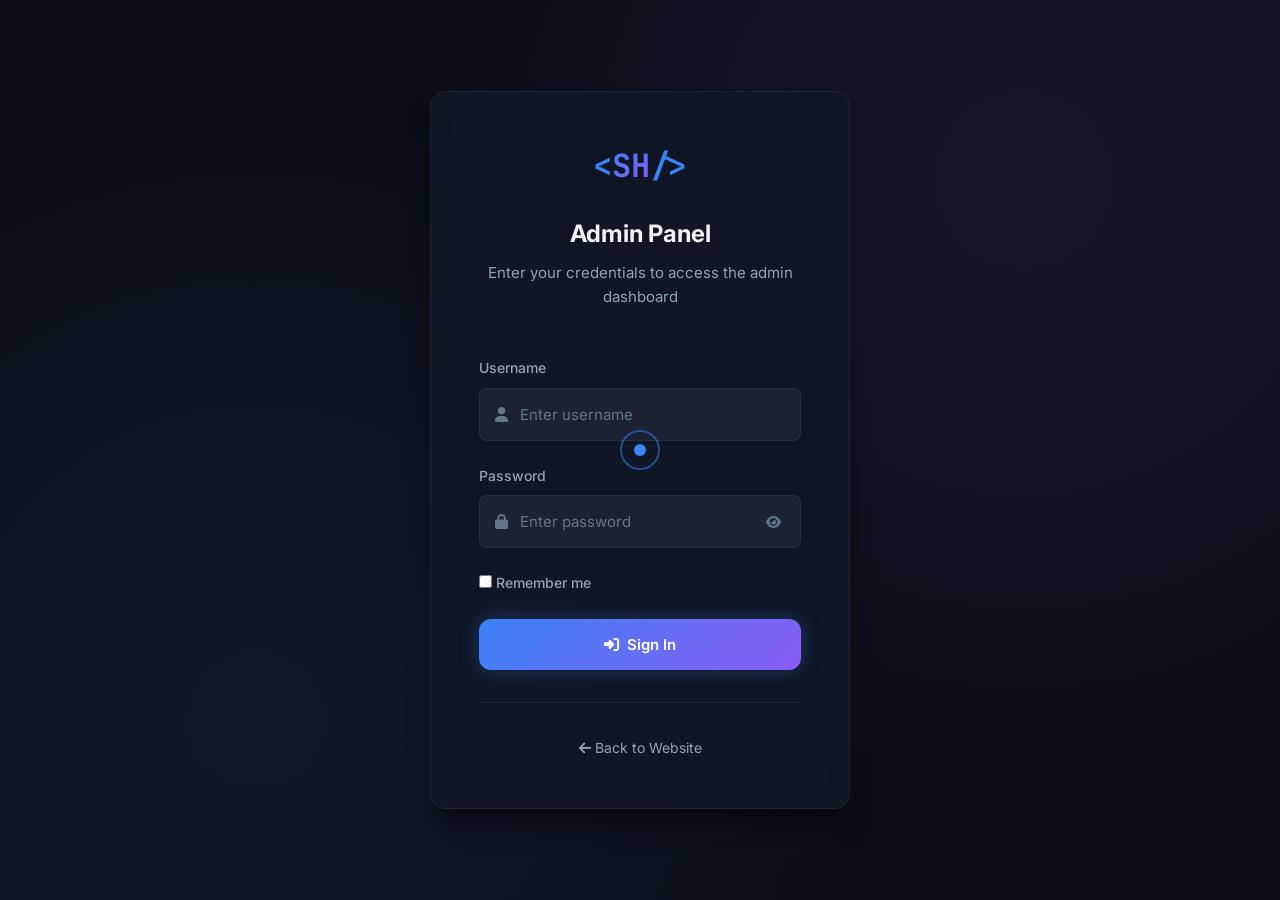
==== commit 48f089d2: "Update admin.html" ====
--- a/admin.html
+++ b/admin.html
@@ -520,5 +520,7 @@
     <script src="js/tickets.js"></script>
     <script src="js/blog.js"></script>
     <script src="js/admin.js"></script>
+    <script src="js/features.js"></script>
+    <script src="js/admin-features.js"></script>
 </body>
 </html>
--- a/css/style.css
+++ b/css/style.css
@@ -82,30 +82,6 @@
     --nav-height: 80px;
 }
 
-/* Light Theme */
-[data-theme="light"] {
-    --bg-primary: #f8fafc;
-    --bg-secondary: #f1f5f9;
-    --bg-tertiary: #e2e8f0;
-    --bg-card: rgba(255, 255, 255, 0.9);
-    --bg-elevated: #ffffff;
-    --bg-hover: #f1f5f9;
-    
-    --text-primary: #0f172a;
-    --text-secondary: #475569;
-    --text-muted: #94a3b8;
-    --text-inverse: #f8fafc;
-    
-    --border-color: rgba(15, 23, 42, 0.1);
-    --border-hover: rgba(15, 23, 42, 0.2);
-    
-    --shadow-sm: 0 1px 2px rgba(0, 0, 0, 0.05);
-    --shadow-md: 0 4px 6px -1px rgba(0, 0, 0, 0.1);
-    --shadow-lg: 0 10px 15px -3px rgba(0, 0, 0, 0.1);
-    --shadow-xl: 0 20px 25px -5px rgba(0, 0, 0, 0.1);
-    --shadow-glow: 0 0 20px rgba(59, 130, 246, 0.2);
-}
-
 /* ============================================================
    RESET & BASE STYLES
    ============================================================ */
@@ -1456,35 +1432,39 @@
 
 .projects-grid {
     display: grid;
-    grid-template-columns: repeat(auto-fit, minmax(380px, 1fr));
-    gap: var(--space-xl);
+    grid-template-columns: repeat(auto-fill, minmax(300px, 1fr));
+    gap: var(--space-lg);
 }
 
 .project-card {
+    display: flex;
+    flex-direction: column;
     background: var(--bg-card);
     border: 1px solid var(--border-color);
     border-radius: var(--radius-xl);
     overflow: hidden;
     transition: all var(--transition-base);
     cursor: pointer;
+    height: 100%;
 }
 
 .project-card:hover {
-    transform: translateY(-5px);
+    transform: translateY(-4px);
     border-color: var(--border-accent);
-    box-shadow: var(--shadow-xl);
+    box-shadow: var(--shadow-lg);
 }
 
 .project-image {
-    height: 200px;
+    height: 100px;
     background: var(--bg-tertiary);
     display: flex;
     align-items: center;
     justify-content: center;
-    font-size: 3rem;
+    font-size: 2rem;
     color: var(--accent-primary);
     position: relative;
     overflow: hidden;
+    flex-shrink: 0;
 }
 
 .project-image::before {
@@ -1492,50 +1472,87 @@
     position: absolute;
     inset: 0;
     background: var(--gradient-primary);
-    opacity: 0.1;
+    opacity: 0.08;
+}
+
+.project-image i {
+    position: relative;
+    z-index: 1;
 }
 
 .project-content {
-    padding: var(--space-xl);
+    padding: var(--space-lg);
+    display: flex;
+    flex-direction: column;
+    gap: var(--space-sm);
+    flex: 1;
 }
 
 .project-number {
     font-family: var(--font-mono);
-    font-size: 0.75rem;
-    color: var(--accent-primary);
-    margin-bottom: var(--space-sm);
+    font-size: 0.6875rem;
+    color: var(--accent-primary);
+    letter-spacing: 0.05em;
+    font-weight: 600;
+    margin-bottom: 0;
 }
 
 .project-card h3 {
-    font-size: 1.25rem;
+    font-size: 1.0625rem;
     font-weight: 600;
-    margin-bottom: var(--space-sm);
+    line-height: 1.35;
+    margin: 0;
+    color: var(--text-primary);
+    display: -webkit-box;
+    -webkit-line-clamp: 2;
+    -webkit-box-orient: vertical;
+    overflow: hidden;
 }
 
 .project-card p {
     color: var(--text-secondary);
-    line-height: 1.7;
-    margin-bottom: var(--space-lg);
+    font-size: 0.875rem;
+    line-height: 1.55;
+    margin: 0;
+    display: -webkit-box;
+    -webkit-line-clamp: 3;
+    -webkit-box-orient: vertical;
+    overflow: hidden;
 }
 
 .project-tags {
     display: flex;
     flex-wrap: wrap;
-    gap: var(--space-sm);
+    gap: 6px;
+    margin-top: var(--space-xs);
+}
+
+.project-tags .tag {
+    padding: 3px 10px;
+    font-size: 0.6875rem;
 }
 
 .project-link {
     display: inline-flex;
     align-items: center;
-    gap: var(--space-sm);
+    gap: 6px;
     color: var(--accent-primary);
     font-weight: 500;
-    font-size: 0.875rem;
-    margin-top: var(--space-md);
+    font-size: 0.8125rem;
+    margin-top: auto;
+    padding-top: var(--space-sm);
+    text-decoration: none;
 }
 
 .project-link:hover {
     text-decoration: underline;
+}
+
+@media (max-width: 575px) {
+    .projects-grid {
+        grid-template-columns: 1fr;
+        gap: var(--space-md);
+    }
 }
 
 /* ============================================================
@@ -1672,88 +1689,104 @@
 
 .education-grid {
     display: grid;
-    grid-template-columns: repeat(auto-fit, minmax(350px, 1fr));
-    gap: var(--space-xl);
-}
-
-.education-card {
-    display: flex;
+    grid-template-columns: repeat(auto-fill, minmax(340px, 1fr));
     gap: var(--space-lg);
-    padding: var(--space-xl);
+}
+
+/* ALL cards uniform — including .featured */
+.education-card,
+.education-card.featured {
+    display: flex;
+    gap: var(--space-md);
+    padding: var(--space-lg);
     background: var(--bg-card);
     border: 1px solid var(--border-color);
-    border-radius: var(--radius-xl);
-    transition: all var(--transition-base);
+    border-left: 3px solid var(--accent-primary);
+    border-radius: var(--radius-lg);
+    transition: all var(--transition-fast);
+    grid-column: auto;
+    height: 100%;
 }
 
 .education-card:hover {
     border-color: var(--border-accent);
-    transform: translateY(-3px);
-    box-shadow: var(--shadow-lg);
-}
-
-.education-card.featured {
-    grid-column: 1 / -1;
-    border-color: var(--accent-primary);
-    background: linear-gradient(135deg, rgba(59, 130, 246, 0.05) 0%, rgba(139, 92, 246, 0.05) 100%);
+    border-left-color: var(--accent-primary);
+    transform: translateX(4px);
+    box-shadow: var(--shadow-md);
 }
 
 .education-icon {
-    width: 60px;
-    height: 60px;
+    width: 52px;
+    height: 52px;
     display: flex;
     align-items: center;
     justify-content: center;
-    border-radius: var(--radius-lg);
+    border-radius: var(--radius-md);
     background: var(--gradient-primary);
     color: white;
-    font-size: 1.5rem;
+    font-size: 1.25rem;
     flex-shrink: 0;
 }
 
 .education-content {
     flex: 1;
+    min-width: 0;
+    display: flex;
+    flex-direction: column;
+    gap: 4px;
 }
 
 .education-year {
     font-family: var(--font-mono);
-    font-size: 0.75rem;
+    font-size: 0.6875rem;
     color: var(--accent-primary);
     text-transform: uppercase;
     letter-spacing: 0.05em;
+    font-weight: 600;
 }
 
 .education-card h3 {
-    font-size: 1.125rem;
+    font-size: 0.9375rem;
     font-weight: 600;
-    margin: var(--space-sm) 0;
+    line-height: 1.35;
+    color: var(--text-primary);
+    margin: 4px 0;
 }
 
 .education-institution {
     color: var(--text-secondary);
-    font-size: 0.9375rem;
-    margin-bottom: var(--space-xs);
+    font-size: 0.8125rem;
 }
 
 .education-duration,
 .education-grade {
-    font-size: 0.875rem;
+    font-size: 0.75rem;
     color: var(--text-muted);
 }
 
 .education-modules {
     display: flex;
     flex-wrap: wrap;
-    gap: var(--space-sm);
-    margin-top: var(--space-md);
+    gap: 4px;
+    margin-top: var(--space-xs);
 }
 
 .module-tag {
-    padding: var(--space-xs) var(--space-sm);
+    padding: 2px 8px;
     background: var(--bg-tertiary);
+    border: 1px solid var(--border-color);
     border-radius: var(--radius-sm);
-    font-size: 0.75rem;
+    font-size: 0.6875rem;
     color: var(--text-secondary);
+}
+
+@media (max-width: 575px) {
+    .education-grid {
+        grid-template-columns: 1fr;
+    }
+    .education-card {
+        flex-direction: column;
+    }
 }
 
 /* ============================================================
@@ -2390,97 +2423,184 @@
    NEW FEATURES - THEMES, SEARCH, CURSOR, CONTACT, TICKET TRACKER
    ============================================================ */
 
-/* ── Multiple Themes ──────────────────────────────────────── */
+/* ── Multiple Themes (WCAG AA - High Contrast) ────────────── */
+
+/* LIGHT */
 [data-theme="light"] {
     --bg-primary: #f8fafc;
-    --bg-secondary: #f1f5f9;
-    --bg-tertiary: #e2e8f0;
-    --bg-card: rgba(255, 255, 255, 0.9);
+    --bg-secondary: #ffffff;
+    --bg-tertiary: #f1f5f9;
+    --bg-card: #ffffff;
     --bg-elevated: #ffffff;
     --bg-hover: #f1f5f9;
     --text-primary: #0f172a;
-    --text-secondary: #475569;
-    --text-muted: #94a3b8;
-}
-
+    --text-secondary: #334155;
+    --text-muted: #64748b;
+    --text-inverse: #f8fafc;
+    --border-color: #e2e8f0;
+    --border-hover: #cbd5e1;
+    --border-accent: rgba(37, 99, 235, 0.35);
+    --accent-primary: #2563eb;
+    --accent-secondary: #7c3aed;
+    --accent-tertiary: #0891b2;
+    --accent-success: #059669;
+    --accent-warning: #d97706;
+    --accent-danger: #dc2626;
+    --gradient-primary: linear-gradient(135deg, #2563eb 0%, #7c3aed 100%);
+    --gradient-secondary: linear-gradient(135deg, #0891b2 0%, #2563eb 100%);
+    --shadow-sm: 0 1px 2px rgba(15, 23, 42, 0.06);
+    --shadow-md: 0 4px 6px -1px rgba(15, 23, 42, 0.08);
+    --shadow-lg: 0 10px 15px -3px rgba(15, 23, 42, 0.1);
+    --shadow-xl: 0 20px 25px -5px rgba(15, 23, 42, 0.12);
+    --shadow-glow: 0 0 20px rgba(37, 99, 235, 0.25);
+}
+
+/* OCEAN */
 [data-theme="ocean"] {
-    --bg-primary: #0c1929;
-    --bg-secondary: #132f4c;
-    --bg-tertiary: #1a3a5c;
-    --bg-card: rgba(19, 47, 76, 0.8);
-    --bg-elevated: #1e4976;
-    --bg-hover: #1a3a5c;
-    --text-primary: #e3f2fd;
-    --text-secondary: #90caf9;
-    --text-muted: #64b5f6;
-    --accent-primary: #2196f3;
-    --accent-secondary: #00bcd4;
-    --accent-tertiary: #4dd0e1;
-    --gradient-primary: linear-gradient(135deg, #2196f3 0%, #00bcd4 100%);
-}
-
+    --bg-primary: #0a1929;
+    --bg-secondary: #0f2438;
+    --bg-tertiary: #16324a;
+    --bg-card: #102a42;
+    --bg-elevated: #16324a;
+    --bg-hover: #1c3d5a;
+    --text-primary: #f0f9ff;
+    --text-secondary: #bae6fd;
+    --text-muted: #7dd3fc;
+    --text-inverse: #0a1929;
+    --border-color: rgba(125, 211, 252, 0.18);
+    --border-hover: rgba(125, 211, 252, 0.35);
+    --border-accent: rgba(56, 189, 248, 0.5);
+    --accent-primary: #38bdf8;
+    --accent-secondary: #22d3ee;
+    --accent-tertiary: #67e8f9;
+    --accent-success: #34d399;
+    --accent-warning: #fbbf24;
+    --accent-danger: #f87171;
+    --gradient-primary: linear-gradient(135deg, #0ea5e9 0%, #06b6d4 100%);
+    --gradient-secondary: linear-gradient(135deg, #22d3ee 0%, #3b82f6 100%);
+    --shadow-glow: 0 0 20px rgba(56, 189, 248, 0.35);
+}
+
+/* FOREST */
 [data-theme="forest"] {
-    --bg-primary: #0d1f12;
-    --bg-secondary: #14291a;
-    --bg-tertiary: #1b3a24;
-    --bg-card: rgba(20, 41, 26, 0.8);
-    --bg-elevated: #224d2e;
-    --bg-hover: #1b3a24;
-    --text-primary: #e8f5e9;
-    --text-secondary: #a5d6a7;
-    --text-muted: #81c784;
-    --accent-primary: #4caf50;
-    --accent-secondary: #00e676;
-    --accent-tertiary: #69f0ae;
-    --gradient-primary: linear-gradient(135deg, #4caf50 0%, #00e676 100%);
-}
-
+    --bg-primary: #061a0e;
+    --bg-secondary: #0b2416;
+    --bg-tertiary: #103020;
+    --bg-card: #0d2717;
+    --bg-elevated: #103020;
+    --bg-hover: #163d28;
+    --text-primary: #f0fdf4;
+    --text-secondary: #bbf7d0;
+    --text-muted: #86efac;
+    --text-inverse: #061a0e;
+    --border-color: rgba(134, 239, 172, 0.18);
+    --border-hover: rgba(134, 239, 172, 0.35);
+    --border-accent: rgba(74, 222, 128, 0.5);
+    --accent-primary: #4ade80;
+    --accent-secondary: #22c55e;
+    --accent-tertiary: #86efac;
+    --accent-success: #4ade80;
+    --accent-warning: #facc15;
+    --accent-danger: #fb7185;
+    --gradient-primary: linear-gradient(135deg, #16a34a 0%, #22c55e 100%);
+    --gradient-secondary: linear-gradient(135deg, #22c55e 0%, #4ade80 100%);
+    --shadow-glow: 0 0 20px rgba(74, 222, 128, 0.35);
+}
+
+/* SUNSET */
 [data-theme="sunset"] {
-    --bg-primary: #1a0f1f;
-    --bg-secondary: #2d1b36;
-    --bg-tertiary: #3d2647;
-    --bg-card: rgba(45, 27, 54, 0.8);
-    --bg-elevated: #4d3058;
-    --bg-hover: #3d2647;
-    --text-primary: #fce4ec;
-    --text-secondary: #f8bbd9;
-    --text-muted: #f48fb1;
-    --accent-primary: #e91e63;
-    --accent-secondary: #ff9800;
-    --accent-tertiary: #ff5722;
-    --gradient-primary: linear-gradient(135deg, #e91e63 0%, #ff9800 100%);
+    --bg-primary: #1a0a1f;
+    --bg-secondary: #26122d;
+    --bg-tertiary: #321a3b;
+    --bg-card: #2a1533;
+    --bg-elevated: #321a3b;
+    --bg-hover: #3f2249;
+    --text-primary: #fdf4ff;
+    --text-secondary: #f5d0fe;
+    --text-muted: #e9a8f5;
+    --text-inverse: #1a0a1f;
+    --border-color: rgba(233, 168, 245, 0.18);
+    --border-hover: rgba(233, 168, 245, 0.35);
+    --border-accent: rgba(232, 121, 249, 0.5);
+    --accent-primary: #e879f9;
+    --accent-secondary: #f472b6;
+    --accent-tertiary: #fb923c;
+    --accent-success: #4ade80;
+    --accent-warning: #fbbf24;
+    --accent-danger: #fb7185;
+    --gradient-primary: linear-gradient(135deg, #d946ef 0%, #f472b6 100%);
+    --gradient-secondary: linear-gradient(135deg, #fb923c 0%, #f472b6 100%);
+    --shadow-glow: 0 0 20px rgba(232, 121, 249, 0.35);
+}
+
+/* Force opaque card backgrounds so text is always readable */
+.skill-card,
+.cert-card,
+.project-card,
+.learning-card,
+.education-card,
+.about-card,
+.info-card,
+.contact-card,
+.dashboard-section,
+.stat-card,
+.ticket-card,
+.admin-item-card,
+.settings-section,
+.timeline-content,
+.contact-form-container {
+    background: var(--bg-card);
+}
+
+/* Fix low-contrast text in cards */
+.skill-card p,
+.cert-card p,
+.about-card p,
+.project-card p,
+.learning-card p,
+.education-institution,
+.education-duration,
+.education-grade {
+    color: var(--text-secondary);
+}
+
+/* Fix skill icon visibility */
+.skill-icon {
+    background: var(--bg-tertiary);
+    color: var(--accent-primary);
+    border: 1px solid var(--border-color);
 }
 
 /* ── Theme Switcher UI ────────────────────────────────────── */
 .theme-switcher {
     position: fixed;
-    bottom: 100px;
+    bottom: 30px;
     right: 30px;
     z-index: 9998;
     display: flex;
-    flex-direction: column;
+    flex-direction: column-reverse;
     gap: 8px;
     align-items: center;
 }
 
 .theme-switcher-toggle {
-    width: 50px;
-    height: 50px;
+    width: 48px;
+    height: 48px;
     border-radius: 50%;
     background: var(--gradient-primary);
     color: white;
     display: flex;
     align-items: center;
     justify-content: center;
-    font-size: 1.25rem;
-    box-shadow: var(--shadow-lg), var(--shadow-glow);
+    font-size: 1.125rem;
+    box-shadow: 0 8px 24px rgba(0, 0, 0, 0.3), var(--shadow-glow);
     cursor: pointer;
-    transition: all var(--transition-base);
-    border: 2px solid rgba(255, 255, 255, 0.2);
+    transition: all 0.25s ease;
+    border: 2px solid rgba(255, 255, 255, 0.25);
 }
 
 .theme-switcher-toggle:hover {
-    transform: scale(1.1) rotate(180deg);
+    transform: scale(1.08) rotate(45deg);
 }
 
 .theme-swatches {
@@ -2489,8 +2609,9 @@
     gap: 8px;
     opacity: 0;
     visibility: hidden;
-    transform: translateY(20px);
-    transition: all var(--transition-base);
+    transform: translateY(10px);
+    transition: all 0.25s ease;
+    margin-bottom: 6px;
 }
 
 .theme-switcher.open .theme-swatches {
@@ -2824,6 +2945,14 @@
     color: inherit;
 }
 
+.contact-card h4 {
+    font-size: 0.6875rem;
+    font-weight: 600;
+    color: var(--text-muted);
+    text-transform: uppercase;
+    letter-spacing: 0.05em;
+    margin-bottom: 2px;
+}
 .contact-card:hover {
     border-color: var(--accent-primary);
     transform: translateX(5px);
--- a/css/admin.css
+++ b/css/admin.css
@@ -1083,3 +1083,46 @@
         display: none;
     }
 }
+
+/* ============================================================
+   ADMIN FEATURES - PROFILE UPLOAD, CV, SETTINGS
+   ============================================================ */
+
+.profile-upload-section {
+    flex-direction: column;
+    align-items: flex-start !important;
+    gap: var(--space-md);
+}
+
+.profile-upload-container {
+    display: flex;
+    align-items: center;
+    gap: var(--space-md);
+    flex-wrap: wrap;
+}
+
+.profile-preview {
+    width: 80px;
+    height: 80px;
+    border-radius: var(--radius-lg);
+    background: var(--bg-tertiary);
+    display: flex;
+    align-items: center;
+    justify-content: center;
+    font-size: 2rem;
+    color: var(--text-muted);
+    overflow: hidden;
+    border: 2px dashed var(--border-color);
+    flex-shrink: 0;
+}
+
+.profile-preview img {
+    width: 100%;
+    height: 100%;
+    object-fit: cover;
+}
+
+.profile-preview.has-image {
+    border-style: solid;
+    border-color: var(--accent-primary);
+}
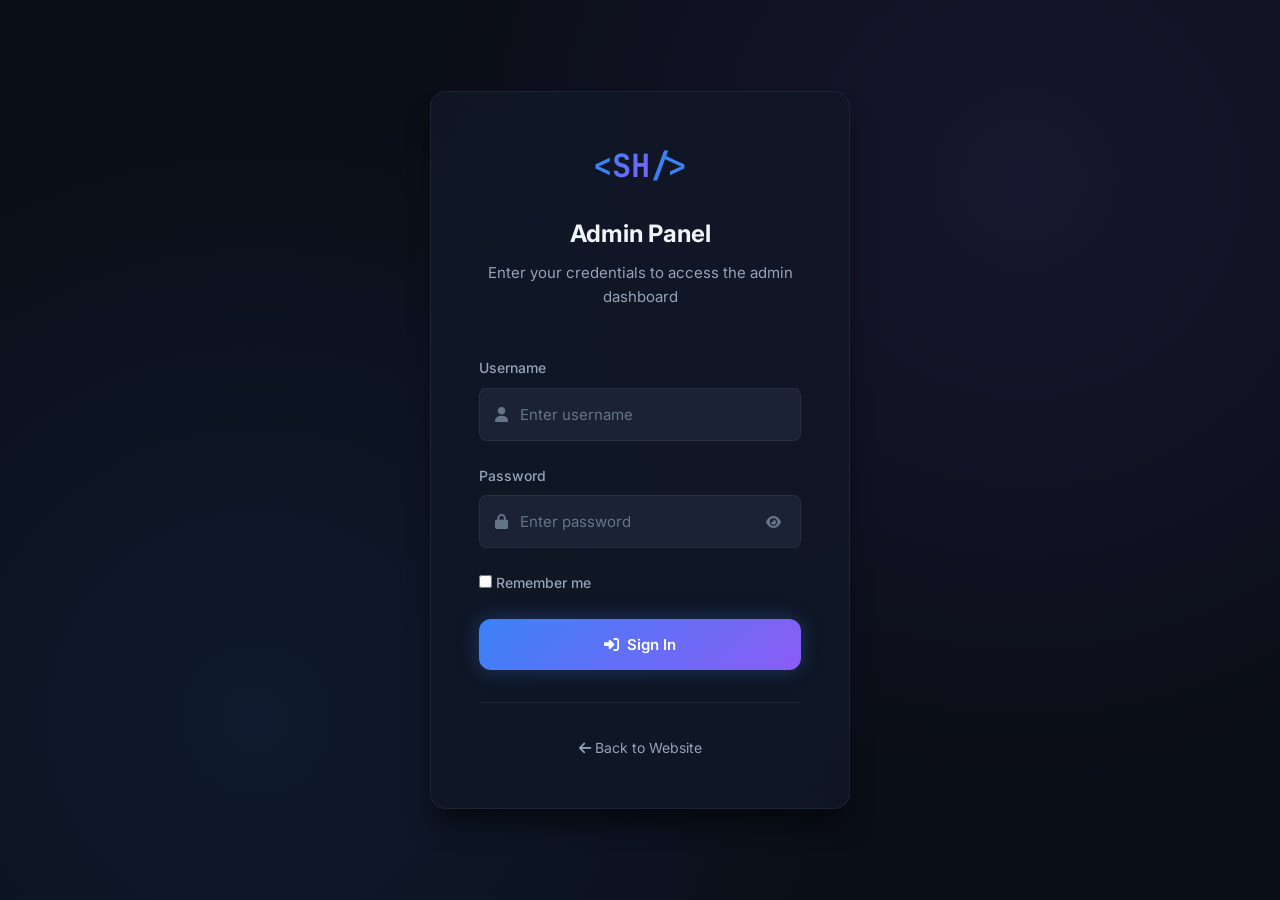
==== commit 9b35bd16: "Update admin.html" ====
--- a/admin.html
+++ b/admin.html
@@ -102,6 +102,14 @@
                         <i class="fas fa-blog"></i>
                         <span>Blog Posts</span>
                     </a>
+                    <a href="#" class="sidebar-link" data-page="gallery">
+                        <i class="fas fa-images"></i>
+                        <span>Gallery</span>
+                    </a>
+                    <a href="#" class="sidebar-link" data-page="videos">
+                        <i class="fas fa-video"></i>
+                        <span>POC Videos</span>
+                    </a>
                     <a href="#" class="sidebar-link" data-page="projects">
                         <i class="fas fa-project-diagram"></i>
                         <span>Projects</span>
@@ -322,6 +330,37 @@
                     <!-- Activity will be loaded here -->
                 </div>
             </div>
+
+            <!-- Gallery Page -->
+            <div class="admin-page" id="page-gallery">
+                <div class="page-header">
+                    <div>
+                        <h1>Gallery</h1>
+                        <p>Manage photos and videos shown on the public Gallery section.</p>
+                    </div>
+                    <button class="btn btn-primary" id="newGalleryBtn">
+                        <i class="fas fa-plus"></i>
+                        New Item
+                    </button>
+                </div>
+                <div class="items-container" id="galleryContainer"></div>
+            </div>
+
+            <!-- POC Videos Page -->
+            <div class="admin-page" id="page-videos">
+                <div class="page-header">
+                    <div>
+                        <h1>Bug Bounty POC Videos</h1>
+                        <p>Upload proof-of-concept videos. Visitors can watch, only admin can edit.</p>
+                    </div>
+                    <button class="btn btn-primary" id="newVideoBtn">
+                        <i class="fas fa-plus"></i>
+                        New Video
+                    </button>
+                </div>
+                <div class="items-container" id="videosContainer"></div>
+            </div>
+
             
             <!-- Settings Page -->
             <div class="admin-page" id="page-settings">
@@ -448,6 +487,53 @@
                             <input type="text" class="setting-input" id="settingSiteDesc" value="Network & Security Engineer Portfolio">
                         </div>
                     </div>
+
+                                        <!-- NEW: Section Visibility -->
+                    <div class="settings-section">
+                        <h2>Section Visibility</h2>
+                        <p style="color: var(--text-muted); font-size: 0.875rem; margin-bottom: var(--space-md);">
+                            Toggle sections to show or hide them from visitors on the public site.
+                        </p>
+                        <div class="setting-item">
+                            <div class="setting-info"><h4>About</h4></div>
+                            <label class="toggle-switch"><input type="checkbox" id="vis_about" checked><span class="toggle-slider"></span></label>
+                        </div>
+                        <div class="setting-item">
+                            <div class="setting-info"><h4>Experience</h4></div>
+                            <label class="toggle-switch"><input type="checkbox" id="vis_experience" checked><span class="toggle-slider"></span></label>
+                        </div>
+                        <div class="setting-item">
+                            <div class="setting-info"><h4>Technical Skills</h4></div>
+                            <label class="toggle-switch"><input type="checkbox" id="vis_technical" checked><span class="toggle-slider"></span></label>
+                        </div>
+                        <div class="setting-item">
+                            <div class="setting-info"><h4>Projects</h4></div>
+                            <label class="toggle-switch"><input type="checkbox" id="vis_projects" checked><span class="toggle-slider"></span></label>
+                        </div>
+                        <div class="setting-item">
+                            <div class="setting-info"><h4>Certifications</h4></div>
+                            <label class="toggle-switch"><input type="checkbox" id="vis_certifications" checked><span class="toggle-slider"></span></label>
+                        </div>
+                        <div class="setting-item">
+                            <div class="setting-info"><h4>Education</h4></div>
+                            <label class="toggle-switch"><input type="checkbox" id="vis_education" checked><span class="toggle-slider"></span></label>
+                        </div>
+                        <div class="setting-item">
+                            <div class="setting-info"><h4>Learning / Blog</h4></div>
+                            <label class="toggle-switch"><input type="checkbox" id="vis_learning" checked><span class="toggle-slider"></span></label>
+                        </div>
+                        <div class="setting-item">
+                            <div class="setting-info"><h4>Gallery</h4></div>
+                            <label class="toggle-switch"><input type="checkbox" id="vis_gallery" checked><span class="toggle-slider"></span></label>
+                        </div>
+                        <div class="setting-item">
+                            <div class="setting-info"><h4>Contact</h4></div>
+                            <label class="toggle-switch"><input type="checkbox" id="vis_contact" checked><span class="toggle-slider"></span></label>
+                        </div>
+                    </div>
+
+                    <div class="settings-section">
+                        <h2>Ticket Settings</h2>
                     
                     <div class="settings-section">
                         <h2>Ticket Settings</h2>
--- a/css/style.css
+++ b/css/style.css
@@ -312,12 +312,19 @@
     left: 0;
     right: 0;
     height: var(--nav-height);
-    background: rgba(10, 14, 23, 0.8);
-    backdrop-filter: blur(20px);
-    -webkit-backdrop-filter: blur(20px);
+    background: var(--bg-primary);   /* fully opaque fallback */
     border-bottom: 1px solid var(--border-color);
     z-index: 1000;
     transition: all var(--transition-base);
+}
+
+/* Use backdrop-filter only if supported AND not in screenshot mode */
+@supports (backdrop-filter: blur(20px)) {
+    .navbar {
+        background: color-mix(in srgb, var(--bg-primary) 90%, transparent);
+        backdrop-filter: blur(20px);
+        -webkit-backdrop-filter: blur(20px);
+    }
 }
 
 .navbar.scrolled {
@@ -1294,16 +1301,16 @@
 
 .skills-grid {
     display: grid;
-    grid-template-columns: repeat(auto-fit, minmax(350px, 1fr));
-    gap: var(--space-xl);
+    grid-template-columns: repeat(auto-fill, minmax(280px, 1fr));
+    gap: var(--space-lg);
     margin-bottom: var(--space-3xl);
 }
 
 .skill-card {
-    padding: var(--space-xl);
+    padding: var(--space-lg);
     background: var(--bg-card);
     border: 1px solid var(--border-color);
-    border-radius: var(--radius-xl);
+    border-radius: var(--radius-lg);
     transition: all var(--transition-base);
     position: relative;
     overflow: hidden;
@@ -1333,34 +1340,44 @@
 }
 
 .skill-icon {
-    width: 60px;
-    height: 60px;
+    width: 48px;
+    height: 48px;
     display: flex;
     align-items: center;
     justify-content: center;
-    border-radius: var(--radius-lg);
+    border-radius: var(--radius-md);
     background: var(--bg-tertiary);
-    font-size: 1.5rem;
-    margin-bottom: var(--space-lg);
+    font-size: 1.25rem;
+    margin-bottom: var(--space-md);
     color: var(--accent-primary);
 }
 
 .skill-card h3 {
-    font-size: 1.25rem;
+    font-size: 1.0625rem;
     font-weight: 600;
-    margin-bottom: var(--space-md);
+    margin-bottom: var(--space-sm);
 }
 
 .skill-card p {
     color: var(--text-secondary);
-    line-height: 1.8;
-    margin-bottom: var(--space-lg);
+    font-size: 0.875rem;
+    line-height: 1.65;
+    margin-bottom: var(--space-md);
+    display: -webkit-box;
+    -webkit-line-clamp: 5;
+    -webkit-box-orient: vertical;
+    overflow: hidden;
 }
 
 .skill-tags {
     display: flex;
     flex-wrap: wrap;
-    gap: var(--space-sm);
+    gap: 6px;
+}
+
+.skill-tags .tag {
+    padding: 3px 10px;
+    font-size: 0.6875rem;
 }
 
 .skill-tags .tag {
@@ -1999,38 +2016,39 @@
 }
 
 .contact-form-container {
-    padding: var(--space-2xl);
+    padding: var(--space-lg);
     background: var(--bg-card);
     border: 1px solid var(--border-color);
-    border-radius: var(--radius-xl);
+    border-radius: var(--radius-lg);
 }
 
 .contact-form h3 {
-    font-size: 1.5rem;
+    font-size: 1.125rem;
     font-weight: 700;
-    margin-bottom: var(--space-sm);
+    margin-bottom: var(--space-xs);
 }
 
 .contact-form > p {
     color: var(--text-secondary);
-    margin-bottom: var(--space-xl);
+    font-size: 0.875rem;
+    margin-bottom: var(--space-lg);
 }
 
 .form-row {
     display: grid;
     grid-template-columns: 1fr 1fr;
-    gap: var(--space-lg);
+    gap: var(--space-md);
 }
 
 .form-group {
-    margin-bottom: var(--space-lg);
+    margin-bottom: var(--space-md);
 }
 
 .form-group label {
     display: block;
-    font-size: 0.875rem;
+    font-size: 0.8125rem;
     font-weight: 500;
-    margin-bottom: var(--space-sm);
+    margin-bottom: 6px;
     color: var(--text-secondary);
 }
 
@@ -2038,12 +2056,12 @@
 .form-group textarea,
 .form-group select {
     width: 100%;
-    padding: var(--space-md);
+    padding: 10px 12px;
     background: var(--bg-tertiary);
     border: 1px solid var(--border-color);
-    border-radius: var(--radius-md);
+    border-radius: var(--radius-sm);
     color: var(--text-primary);
-    font-size: 0.9375rem;
+    font-size: 0.875rem;
     transition: all var(--transition-fast);
 }
 
@@ -2062,7 +2080,7 @@
 
 .form-group textarea {
     resize: vertical;
-    min-height: 120px;
+    min-height: 90px;
 }
 
 .form-group select {
@@ -2852,7 +2870,7 @@
     border-radius: 50%;
     pointer-events: none;
     z-index: 100000;
-    transition: transform 0.1s ease, width 0.2s ease, height 0.2s ease, background 0.2s ease;
+    transition: width 0.2s ease, height 0.2s ease, background 0.2s ease;
     top: 0;
     left: 0;
     will-change: transform;
@@ -3081,5 +3099,204 @@
     font-family: var(--font-mono);
     min-width: 120px;
 }
-
 .visible { display: block !important; }
+
+/* ============================================================
+   GALLERY SECTION
+   ============================================================ */
+.gallery-section {
+    background: var(--bg-primary);
+}
+
+.gallery-filters {
+    display: flex;
+    justify-content: center;
+    gap: var(--space-sm);
+    margin-bottom: var(--space-2xl);
+    flex-wrap: wrap;
+}
+
+.gallery-grid {
+    display: grid;
+    grid-template-columns: repeat(auto-fill, minmax(260px, 1fr));
+    gap: var(--space-lg);
+}
+
+.gallery-item {
+    position: relative;
+    border-radius: var(--radius-lg);
+    overflow: hidden;
+    background: var(--bg-card);
+    border: 1px solid var(--border-color);
+    cursor: pointer;
+    aspect-ratio: 4/3;
+    transition: all var(--transition-base);
+}
+
+.gallery-item:hover {
+    transform: translateY(-4px);
+    border-color: var(--border-accent);
+    box-shadow: var(--shadow-lg);
+}
+
+.gallery-item img,
+.gallery-item video {
+    width: 100%;
+    height: 100%;
+    object-fit: cover;
+    display: block;
+}
+
+.gallery-overlay {
+    position: absolute;
+    inset: 0;
+    background: linear-gradient(to top, rgba(0,0,0,0.85) 0%, transparent 55%);
+    display: flex;
+    flex-direction: column;
+    justify-content: flex-end;
+    padding: var(--space-md);
+    opacity: 0;
+    transition: opacity 0.25s ease;
+}
+
+.gallery-item:hover .gallery-overlay { opacity: 1; }
+
+.gallery-caption {
+    color: #fff;
+    font-size: 0.875rem;
+    font-weight: 500;
+    line-height: 1.4;
+    display: -webkit-box;
+    -webkit-line-clamp: 2;
+    -webkit-box-orient: vertical;
+    overflow: hidden;
+}
+
+.gallery-date {
+    color: rgba(255,255,255,0.7);
+    font-size: 0.6875rem;
+    margin-top: 4px;
+}
+
+.gallery-video-badge {
+    position: absolute;
+    top: 10px;
+    right: 10px;
+    background: rgba(0,0,0,0.7);
+    color: #fff;
+    padding: 4px 8px;
+    border-radius: var(--radius-sm);
+    font-size: 0.6875rem;
+    font-weight: 500;
+    backdrop-filter: blur(6px);
+    display: flex;
+    align-items: center;
+    gap: 4px;
+}
+
+.placeholder-video {
+    width: 100%;
+    height: 100%;
+    display: flex;
+    align-items: center;
+    justify-content: center;
+    background: var(--bg-tertiary);
+    color: var(--accent-primary);
+    font-size: 3rem;
+}
+
+@media (max-width: 575px) {
+    .gallery-grid {
+        grid-template-columns: 1fr 1fr;
+        gap: var(--space-sm);
+    }
+}
+
+/* ── Navbar Avatar ────────────────────────────────────────── */
+.nav-avatar {
+    width: 44px;
+    height: 44px;
+    border-radius: 50%;
+    background: var(--gradient-primary);
+    color: white;
+    display: flex;
+    align-items: center;
+    justify-content: center;
+    font-size: 1.125rem;
+    flex-shrink: 0;
+    overflow: hidden;
+    border: 2px solid var(--border-color);
+    box-shadow: var(--shadow-md);
+    transition: all var(--transition-fast);
+}
+
+.nav-avatar img {
+    width: 100%;
+    height: 100%;
+    object-fit: cover;
+}
+
+.nav-avatar:hover {
+    transform: scale(1.05);
+    border-color: var(--accent-primary);
+}
+
+
+/* ── Navbar Compact Overrides ─────────────────────────────── */
+:root {
+    --nav-height: 68px;
+}
+
+.nav-link {
+    padding: 6px 10px;
+    font-size: 0.8125rem;
+    gap: 4px;
+}
+
+.nav-link i { display: none; }  /* Hide icons, text-only menu */
+
+.nav-menu { gap: 2px; }
+
+.nav-social a {
+    width: 28px;
+    height: 28px;
+    font-size: 0.8125rem;
+}
+
+.admin-btn {
+    padding: 6px 10px;
+    font-size: 0.8125rem;
+}
+
+.search-trigger,
+.theme-toggle {
+    width: 36px;
+    height: 36px;
+    font-size: 0.8125rem;
+}
+
+.logo-name { font-size: 0.9375rem; }
+.logo-role { font-size: 0.6875rem; }
+
+/* Footer social — add more socials */
+.footer-social a {
+    width: 36px;
+    height: 36px;
+    font-size: 0.875rem;
+}
+
+@media (max-width: 1199px) {
+    .nav-link {
+        padding: 6px 8px;
+        font-size: 0.75rem;
+    }
+}
+
+/* Hide custom cursor during print/screenshots */
+@media print {
+    .custom-cursor,
+    .cursor-follower,
+    .cursor-smoke {
+        display: none !important;
+    }
+}
--- a/css/admin.css
+++ b/css/admin.css
@@ -1126,3 +1126,15 @@
     border-style: solid;
     border-color: var(--accent-primary);
 }
+
+.profile-upload-section { flex-direction: column; align-items: flex-start !important; gap: var(--space-md); }
+.profile-upload-container { display: flex; align-items: center; gap: var(--space-md); flex-wrap: wrap; }
+.profile-preview {
+    width: 80px; height: 80px; border-radius: var(--radius-lg);
+    background: var(--bg-tertiary);
+    display: flex; align-items: center; justify-content: center;
+    font-size: 2rem; color: var(--text-muted); overflow: hidden;
+    border: 2px dashed var(--border-color); flex-shrink: 0;
+}
+.profile-preview img { width: 100%; height: 100%; object-fit: cover; }
+.profile-preview.has-image { border-style: solid; border-color: var(--accent-primary); }
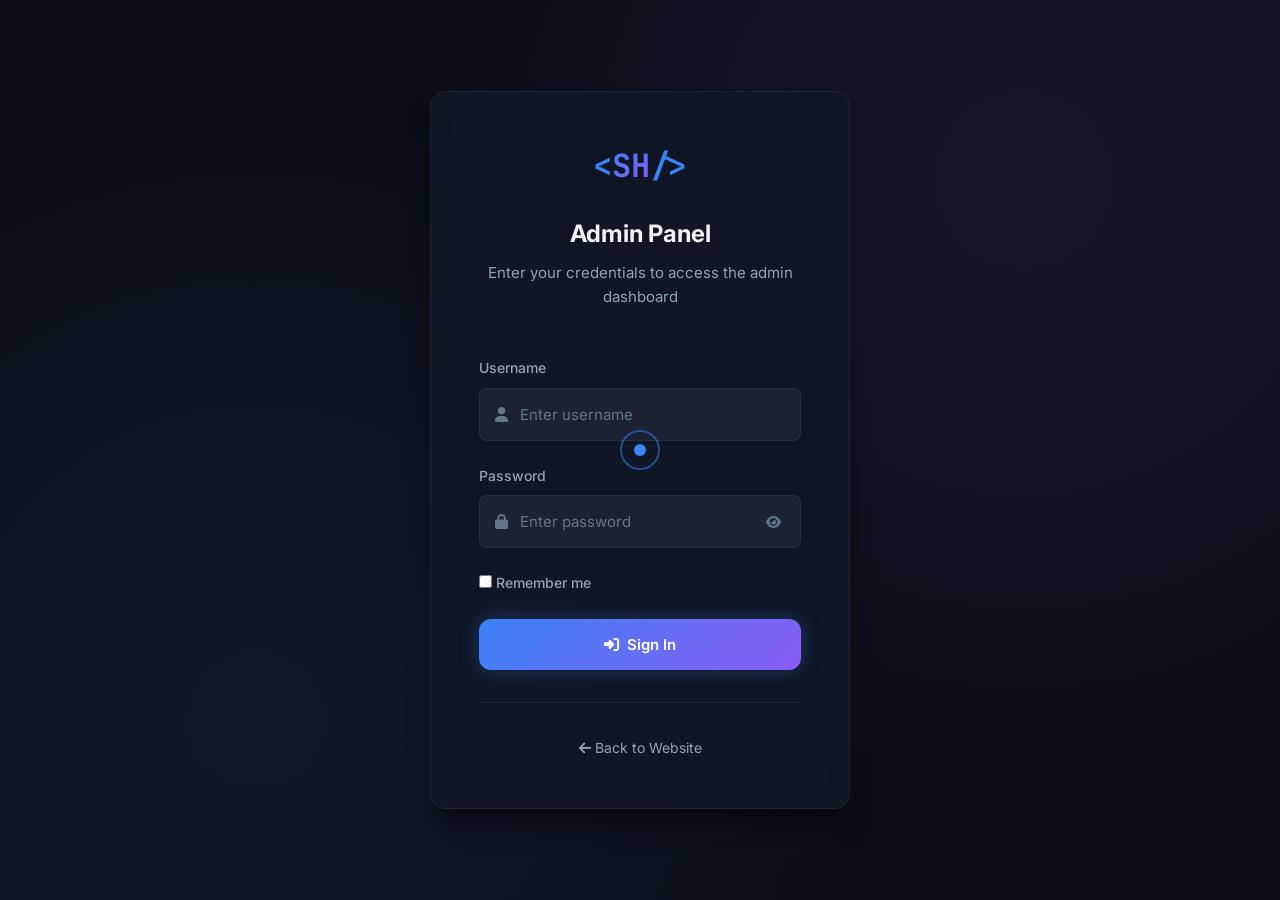
==== commit a2e0eb89: "Update admin.html" ====
--- a/admin.html
+++ b/admin.html
@@ -371,17 +371,21 @@
                 
                 <div class="settings-container">
 
-                    <!-- NEW: Profile Settings -->
+                    <!-- Profile Settings -->
                     <div class="settings-section">
                         <h2>Profile Settings</h2>
+
+                        <!-- Navbar avatar image -->
                         <div class="setting-item profile-upload-section">
                             <div class="setting-info">
-                                <h4>Profile Picture</h4>
-                                <p>Upload your photo (appears in the hero section)</p>
+                                <h4>Navbar Avatar Picture</h4>
+                                <p>Small round picture in the top-left navbar (falls back to the &lt;SH/&gt; logo if empty)</p>
                             </div>
                             <div class="profile-upload-container">
                                 <div class="profile-preview" id="profilePreview">
-                                    <i class="fas fa-user"></i>
+                                    <span class="nav-avatar-logo" style="font-size: 0.75rem; color: var(--text-muted);">
+                                        <span class="logo-bracket">&lt;</span><span class="logo-text">SH</span><span class="logo-bracket">/&gt;</span>
+                                    </span>
                                 </div>
                                 <input type="file" id="profileImageInput" accept="image/*" hidden>
                                 <button class="btn btn-outline btn-sm" onclick="document.getElementById('profileImageInput').click()">
@@ -392,6 +396,27 @@
                                 </button>
                             </div>
                         </div>
+
+                        <!-- Hero terminal big image -->
+                        <div class="setting-item profile-upload-section">
+                            <div class="setting-info">
+                                <h4>Hero Terminal Picture</h4>
+                                <p>Big round picture floating over the terminal on the hero section</p>
+                            </div>
+                            <div class="profile-upload-container">
+                                <div class="profile-preview" id="heroImagePreview">
+                                    <i class="fas fa-user-circle"></i>
+                                </div>
+                                <input type="file" id="heroImageInput" accept="image/*" hidden>
+                                <button class="btn btn-outline btn-sm" onclick="document.getElementById('heroImageInput').click()">
+                                    <i class="fas fa-upload"></i> Upload
+                                </button>
+                                <button class="btn btn-danger btn-sm" id="removeHeroImageBtn">
+                                    <i class="fas fa-trash"></i> Remove
+                                </button>
+                            </div>
+                        </div>
+
                         <div class="setting-item">
                             <div class="setting-info">
                                 <h4>Display Name</h4>
--- a/css/style.css
+++ b/css/style.css
@@ -2016,32 +2016,36 @@
 }
 
 .contact-form-container {
-    padding: var(--space-lg);
+    max-width: 560px;             /* standard form width */
+    width: 100%;
+    margin: 0 auto;
+    padding: var(--space-xl);
     background: var(--bg-card);
     border: 1px solid var(--border-color);
-    border-radius: var(--radius-lg);
+    border-radius: var(--radius-xl);
 }
 
 .contact-form h3 {
-    font-size: 1.125rem;
+    font-size: 1.25rem;
     font-weight: 700;
-    margin-bottom: var(--space-xs);
+    margin-bottom: 4px;
 }
 
 .contact-form > p {
     color: var(--text-secondary);
     font-size: 0.875rem;
     margin-bottom: var(--space-lg);
+    line-height: 1.5;
 }
 
 .form-row {
     display: grid;
     grid-template-columns: 1fr 1fr;
-    gap: var(--space-md);
+    gap: 12px;
 }
 
 .form-group {
-    margin-bottom: var(--space-md);
+    margin-bottom: 14px;
 }
 
 .form-group label {
@@ -2056,10 +2060,10 @@
 .form-group textarea,
 .form-group select {
     width: 100%;
-    padding: 10px 12px;
+    padding: 10px 14px;
     background: var(--bg-tertiary);
     border: 1px solid var(--border-color);
-    border-radius: var(--radius-sm);
+    border-radius: var(--radius-md);
     color: var(--text-primary);
     font-size: 0.875rem;
     transition: all var(--transition-fast);
@@ -2080,7 +2084,8 @@
 
 .form-group textarea {
     resize: vertical;
-    min-height: 90px;
+    min-height: 100px;
+    line-height: 1.5;
 }
 
 .form-group select {
@@ -2939,9 +2944,11 @@
 /* ── Standard Contact Cards (Compact) ─────────────────────── */
 .contact-grid {
     display: grid;
-    grid-template-columns: 350px 1fr;
+    grid-template-columns: 1fr 1fr;   /* equal halves — standard */
     gap: var(--space-2xl);
     align-items: start;
+    max-width: 1100px;
+    margin: 0 auto;
 }
 
 .contact-info {
@@ -3214,15 +3221,18 @@
 
 /* ── Navbar Avatar ────────────────────────────────────────── */
 .nav-avatar {
+    position: relative;
     width: 44px;
     height: 44px;
     border-radius: 50%;
-    background: var(--gradient-primary);
+    background: var(--bg-tertiary);
     color: white;
     display: flex;
     align-items: center;
     justify-content: center;
-    font-size: 1.125rem;
+    font-family: var(--font-mono);
+    font-size: 0.8125rem;
+    font-weight: 700;
     flex-shrink: 0;
     overflow: hidden;
     border: 2px solid var(--border-color);
@@ -3230,10 +3240,19 @@
     transition: all var(--transition-fast);
 }
 
+.nav-avatar-logo {
+    display: inline-flex;
+    align-items: center;
+    letter-spacing: -0.02em;
+}
+
 .nav-avatar img {
+    position: absolute;
+    inset: 0;
     width: 100%;
     height: 100%;
     object-fit: cover;
+    display: block;
 }
 
 .nav-avatar:hover {
